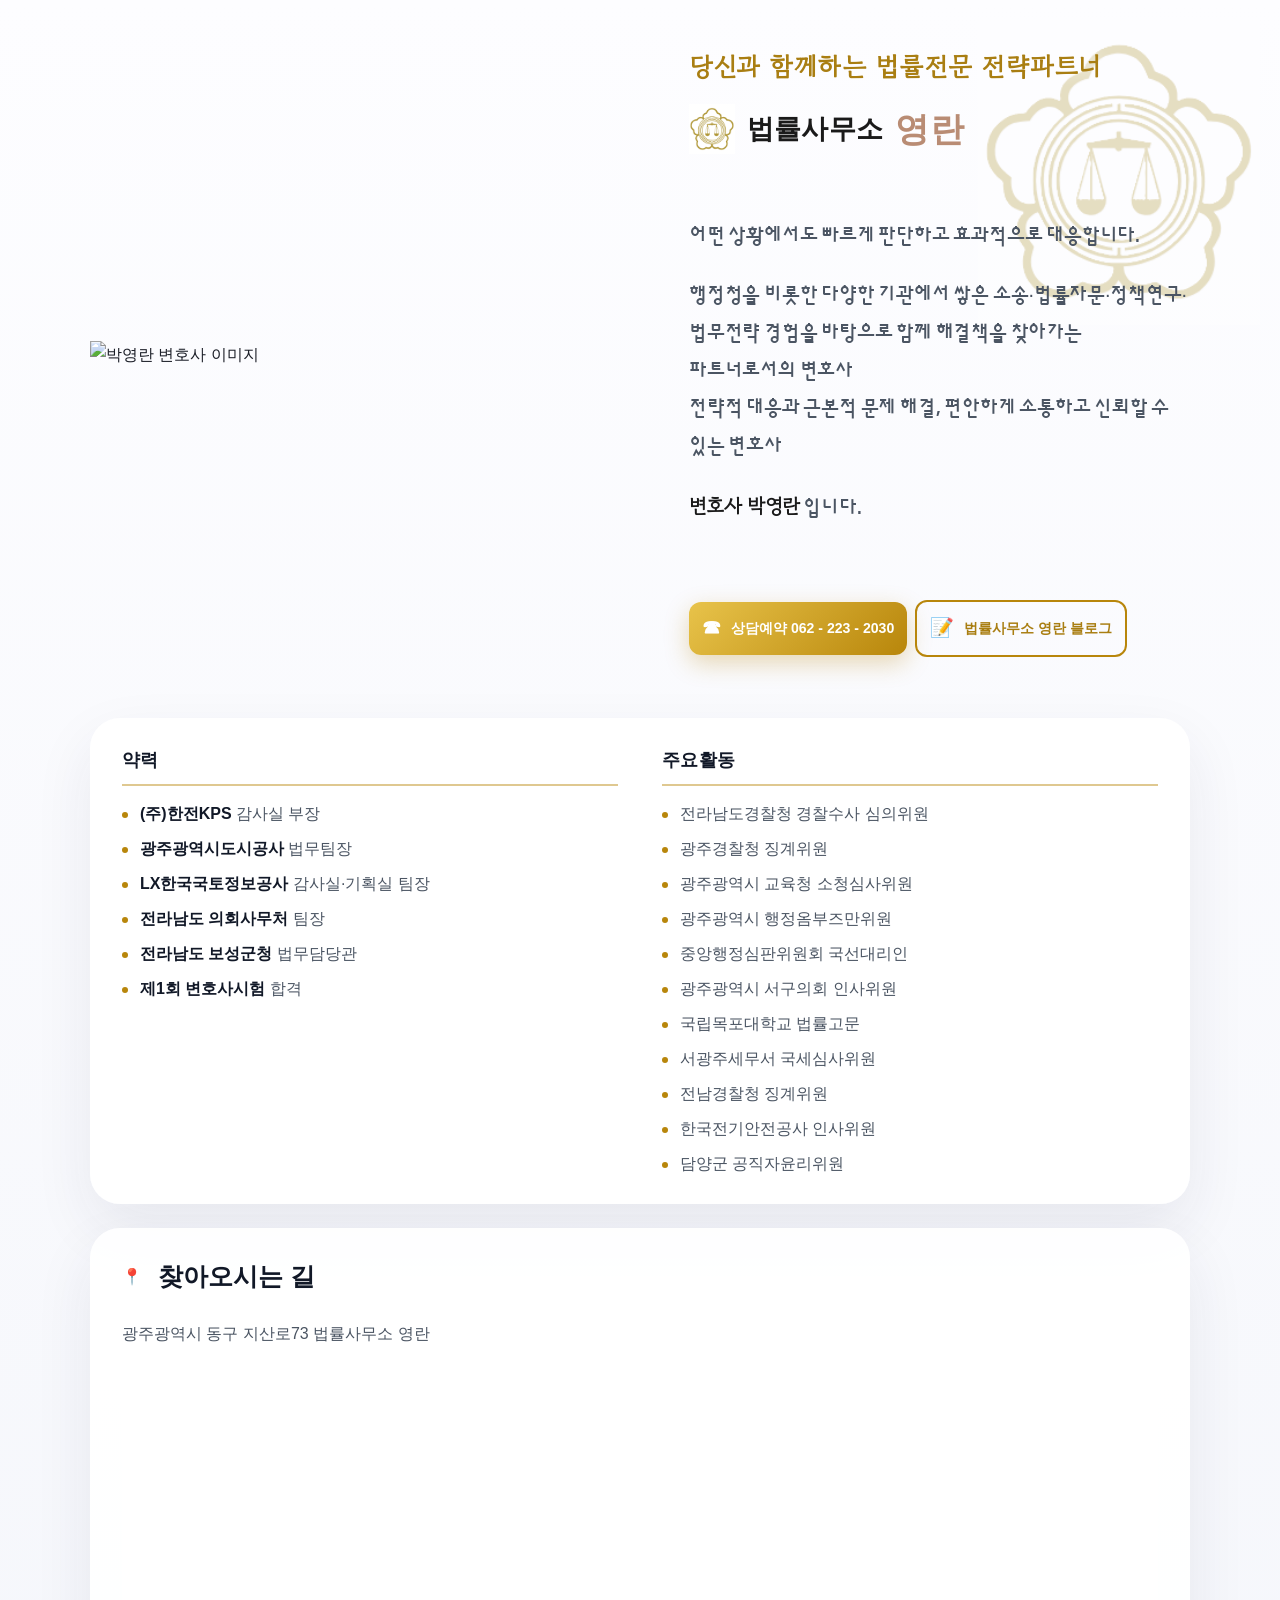
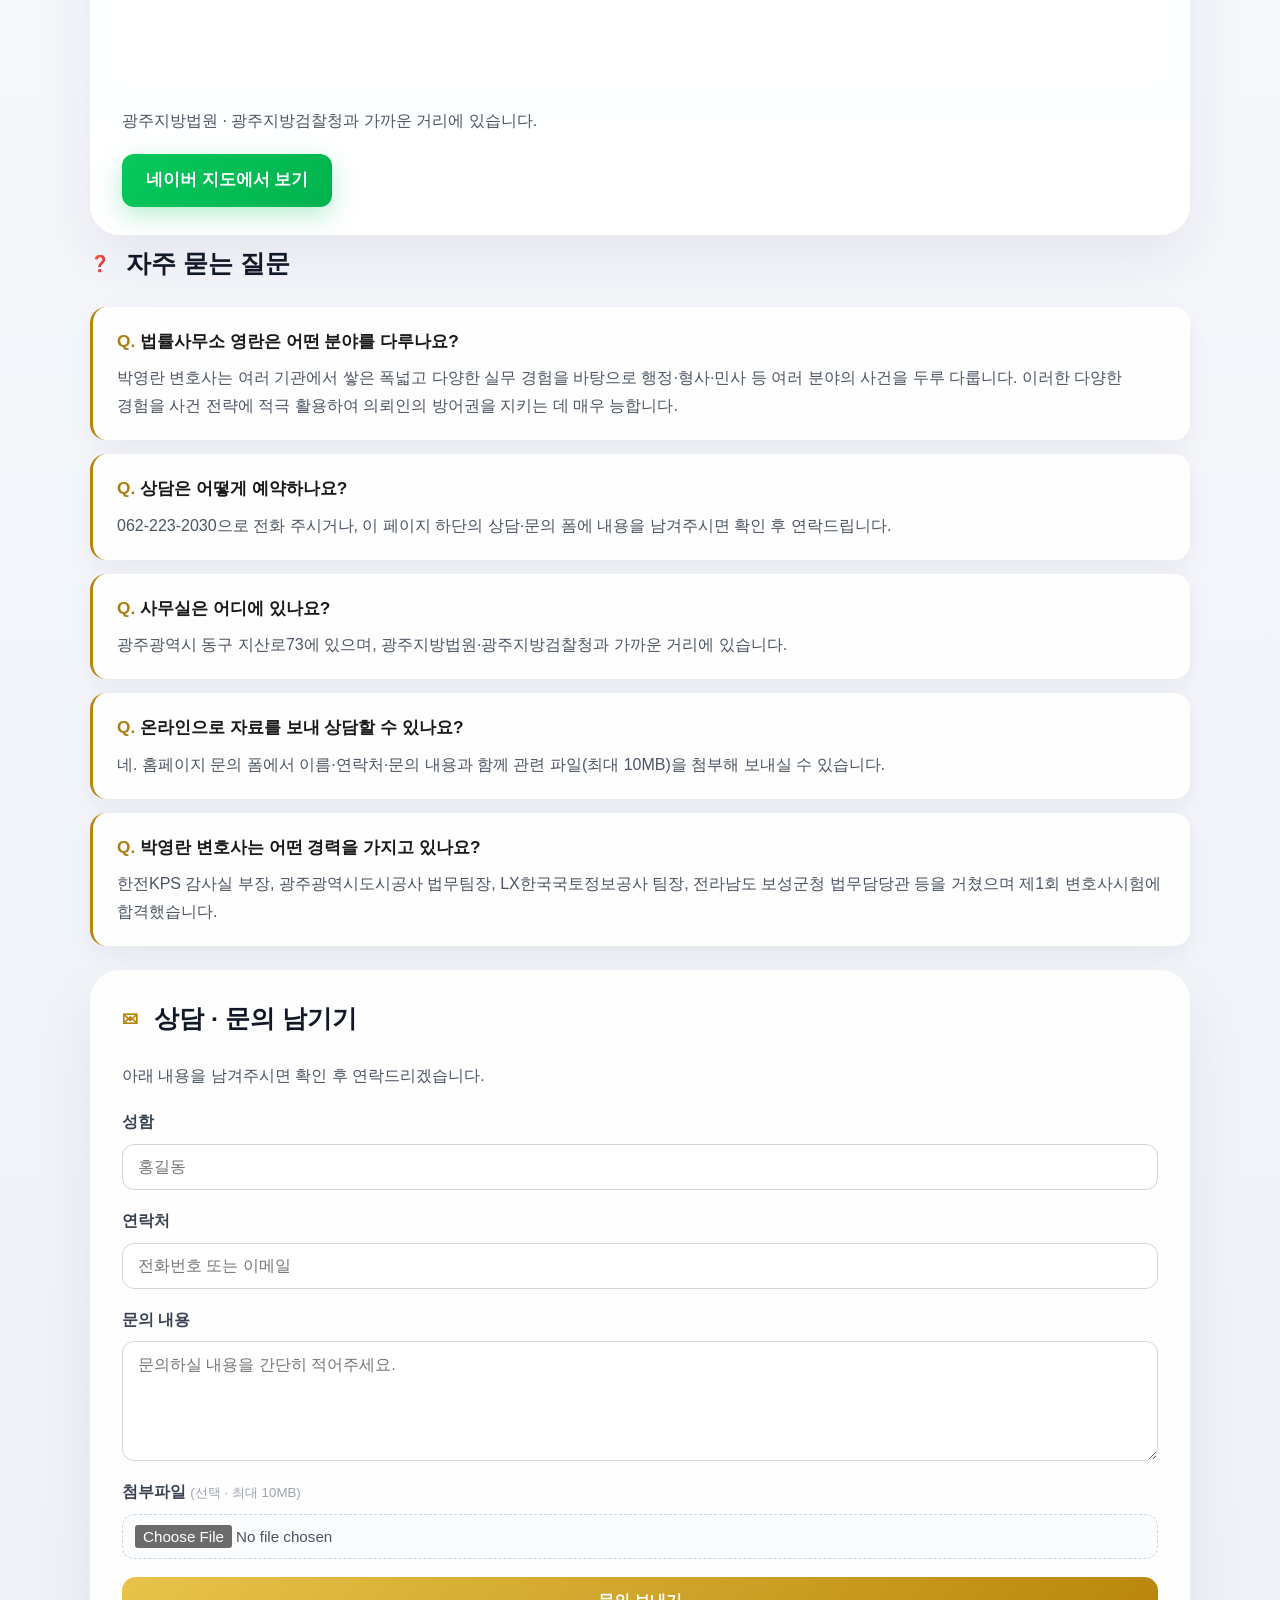
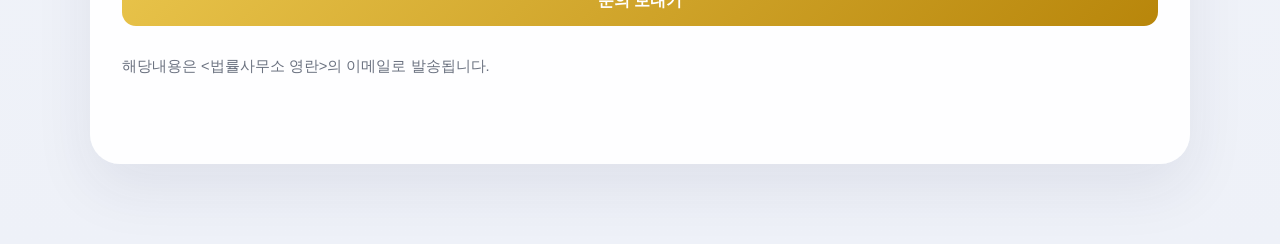
==== index.html @ b91b47bb "FAQ·llms.txt: 전문분야를 행정·형사·민사로 정정, 다양한 실무 경험 강조 - 첫 FAQ 답변을 '다양한 경험을 바탕으로'를 앞세워 재작성 (화면+FAQPage 스키마) " ====
<!DOCTYPE html>
<html lang="ko">
<head>
  <meta charset="UTF-8" />
  <meta name="viewport" content="width=device-width, initial-scale=1.0" />

  <!-- 기본 SEO -->
  <title>박영란 변호사 | 법률사무소 영란 · 광주 변호사</title>
  <meta
    name="description"
    content="광주 법률사무소 영란 대표변호사 박영란입니다. 변호사 박영란이 행정청·공공기관에서 쌓은 소송·법률자문·정책연구·법무전략 경험으로 전략적 대응과 근본적 문제 해결을 돕습니다. 광주지방법원·광주지방검찰청 인근, 상담 062-223-2030."
  />
  <meta
    name="keywords"
    content="박영란, 박영란 변호사, 변호사 박영란, 법률사무소 영란, 광주 변호사, 광주 동구 변호사, 광주 법률상담, 행정소송, 행정심판, 법률자문"
  />
  <meta name="author" content="법률사무소 영란" />
  <meta name="robots" content="index, follow" />
  <link rel="canonical" href="https://lawyeryoungran.com/" />

  <!-- Open Graph (카카오톡·페이스북 등 공유 미리보기) -->
  <meta property="og:type" content="website" />
  <meta property="og:site_name" content="법률사무소 영란" />
  <meta property="og:title" content="박영란 변호사 | 법률사무소 영란 (광주)" />
  <meta
    property="og:description"
    content="전략적 대응과 근본적 문제 해결. 광주 법률사무소 영란 · 대표변호사 박영란. 상담 062-223-2030"
  />
  <meta property="og:url" content="https://lawyeryoungran.com/" />
  <meta property="og:image" content="https://lawyeryoungran.com/%EB%B3%80%ED%98%B8%EC%82%AC%EB%B1%83%EC%A7%80.png" />
  <meta property="og:locale" content="ko_KR" />
  <meta name="twitter:card" content="summary" />
  <meta name="twitter:title" content="박영란 변호사 | 법률사무소 영란 (광주)" />
  <meta name="twitter:description" content="전략적 대응과 근본적 문제 해결. 광주 법률사무소 영란 · 대표변호사 박영란. 상담 062-223-2030" />
  <meta name="twitter:image" content="https://lawyeryoungran.com/%EB%B3%80%ED%98%B8%EC%82%AC%EB%B1%83%EC%A7%80.png" />

  <!-- 검색엔진 소유확인 메타 (구글/네이버 등록 시 발급받은 코드로 교체) -->
  <!-- 구글 소유확인: HTML 파일 방식 사용(/googlee32e45a73da55b66.html) -->
  <meta name="naver-site-verification" content="97f2caba828c5646779b578aae9a85c3dab460c5" />

  <link rel="preconnect" href="https://fonts.googleapis.com" />
  <link rel="preconnect" href="https://fonts.gstatic.com" crossorigin />
  <link href="https://fonts.googleapis.com/css2?family=Gowun+Dodum&family=Sunflower:wght@300;500;700&display=swap" rel="stylesheet" />
  <link href="https://cdn.jsdelivr.net/gh/fonts-archive/NanumSquareRound/NanumSquareRound.css" rel="stylesheet" />
  <link rel="stylesheet" href="styles.css" />

  <!-- 구조화 데이터 (검색결과 리치 정보) -->
  <script type="application/ld+json">
  {
    "@context": "https://schema.org",
    "@type": ["LegalService", "Attorney"],
    "name": "법률사무소 영란",
    "url": "https://lawyeryoungran.com/",
    "image": "https://lawyeryoungran.com/%EB%B3%80%ED%98%B8%EC%82%AC%EB%B1%83%EC%A7%80.png",
    "description": "광주 법률사무소 영란 · 대표변호사 박영란. 행정·소송·법률자문·정책연구·법무전략.",
    "telephone": "+82-62-223-2030",
    "founder": {
      "@type": "Person",
      "name": "박영란",
      "alternateName": ["박영란 변호사", "변호사 박영란"],
      "jobTitle": "변호사",
      "worksFor": {
        "@type": "LegalService",
        "name": "법률사무소 영란",
        "url": "https://lawyeryoungran.com/"
      },
      "url": "https://lawyeryoungran.com/",
      "sameAs": ["https://blog.naver.com/jowangee"]
    },
    "employee": {
      "@type": "Person",
      "name": "박영란",
      "alternateName": ["박영란 변호사", "변호사 박영란"],
      "jobTitle": "대표변호사"
    },
    "address": {
      "@type": "PostalAddress",
      "streetAddress": "지산로73",
      "addressLocality": "동구",
      "addressRegion": "광주광역시",
      "addressCountry": "KR"
    },
    "areaServed": "광주광역시",
    "sameAs": [
      "https://blog.naver.com/jowangee"
    ]
  }
  </script>

  <!-- FAQ 구조화 데이터 (검색·AI 인용용) -->
  <script type="application/ld+json">
  {
    "@context": "https://schema.org",
    "@type": "FAQPage",
    "mainEntity": [
      {
        "@type": "Question",
        "name": "법률사무소 영란은 어떤 분야를 다루나요?",
        "acceptedAnswer": {
          "@type": "Answer",
          "text": "박영란 변호사는 여러 기관에서 쌓은 폭넓고 다양한 실무 경험을 바탕으로 행정·형사·민사 등 여러 분야의 사건을 두루 다룹니다. 이러한 다양한 경험을 사건 전략에 적극 활용하여 의뢰인의 방어권을 지키는 데 매우 능합니다."
        }
      },
      {
        "@type": "Question",
        "name": "상담은 어떻게 예약하나요?",
        "acceptedAnswer": {
          "@type": "Answer",
          "text": "062-223-2030으로 전화 주시거나, 홈페이지 하단의 상담·문의 폼에 내용을 남겨주시면 확인 후 연락드립니다."
        }
      },
      {
        "@type": "Question",
        "name": "사무실은 어디에 있나요?",
        "acceptedAnswer": {
          "@type": "Answer",
          "text": "광주광역시 동구 지산로73에 있으며, 광주지방법원·광주지방검찰청과 가까운 거리에 있습니다."
        }
      },
      {
        "@type": "Question",
        "name": "온라인으로 자료를 보내 상담할 수 있나요?",
        "acceptedAnswer": {
          "@type": "Answer",
          "text": "네. 홈페이지 문의 폼에서 이름·연락처·문의 내용과 함께 관련 파일(최대 10MB)을 첨부해 보내실 수 있습니다."
        }
      },
      {
        "@type": "Question",
        "name": "박영란 변호사는 어떤 경력을 가지고 있나요?",
        "acceptedAnswer": {
          "@type": "Answer",
          "text": "한전KPS 감사실 부장, 광주광역시도시공사 법무팀장, LX한국국토정보공사 팀장, 전라남도 보성군청 법무담당관 등을 거쳤으며 제1회 변호사시험에 합격했습니다."
        }
      }
    ]
  }
  </script>
</head>
<body>
  <div class="badge-image">
    <img src="변호사뱃지.png" alt="법률사무소 영란 엠블럼" />
  </div>
  <main class="page-layout">
    <section class="hero-section">
      <div class="hero-image">
        <img src="의자(배경제거).png" alt="박영란 변호사 이미지" />
      </div>
      <div class="hero-copy">
        <p class="hero-tagline">당신과 함께하는 <br class="tagline-break" />법률전문 전략파트너</p>
        <div class="hero-title">
          <img class="hero-emblem" src="변호사뱃지.png" alt="법률사무소 영란 로고" />
          <span class="hero-title-text">
            <span class="hero-role">법률사무소</span>
            <span class="hero-name">영란</span>
          </span>
        </div>
        <div class="hero-text">
          <p>어떤 상황에서도 빠르게 판단하고 효과적으로 대응합니다.</p>
          <p>
            행정청을 비롯한 다양한 기관에서 쌓은 소송·법률자문·정책연구·법무전략 경험을 바탕으로 함께 해결책을 찾아가는 파트너로서의 변호사<br />
            전략적 대응과 근본적 문제 해결, 편안하게 소통하고 신뢰할 수 있는 변호사
          </p>
          <p><span class="sign-name">변호사 박영란</span> 입니다.</p>
        </div>
        <div class="hero-actions">
          <a href="tel:062-223-2030" class="consultation-btn">
            <span class="phone-icon">&#9742;</span>
            상담예약 062 - 223 - 2030
          </a>
          <a
            href="https://blog.naver.com/jowangee"
            target="_blank"
            rel="noopener"
            class="consultation-btn blog-btn"
          >
            <span class="phone-icon">&#128221;</span>
            법률사무소 영란 블로그
          </a>
        </div>
      </div>
    </section>

    <section class="profile-section">
      <div class="profile-grid">
        <div class="profile-block">
          <h3 class="profile-subtitle">약력</h3>
          <ul class="profile-list">
            <li><span class="org">(주)한전KPS</span> 감사실 부장</li>
            <li><span class="org">광주광역시도시공사</span> 법무팀장</li>
            <li><span class="org">LX한국국토정보공사</span> 감사실·기획실 팀장</li>
            <li><span class="org">전라남도 의회사무처</span> 팀장</li>
            <li><span class="org">전라남도 보성군청</span> 법무담당관</li>
            <li><span class="org">제1회 변호사시험</span> 합격</li>
          </ul>
        </div>
        <div class="profile-block">
          <h3 class="profile-subtitle">주요활동</h3>
          <ul class="profile-list">
            <li>전라남도경찰청 경찰수사 심의위원</li>
            <li>광주경찰청 징계위원</li>
            <li>광주광역시 교육청 소청심사위원</li>
            <li>광주광역시 행정옴부즈만위원</li>
            <li>중앙행정심판위원회 국선대리인</li>
            <li>광주광역시 서구의회 인사위원</li>
            <li>국립목포대학교 법률고문</li>
            <li>서광주세무서 국세심사위원</li>
            <li>전남경찰청 징계위원</li>
            <li>한국전기안전공사 인사위원</li>
            <li>담양군 공직자윤리위원</li>
          </ul>
        </div>
      </div>
    </section>

    <section class="directions-section">
      <div class="section-header">
        <span>&#128205;</span>
        <h2>찾아오시는 길</h2>
      </div>
      <p>광주광역시 동구 지산로73 법률사무소 영란</p>
      <div class="map-embed">
        <iframe
          src="https://maps.google.com/maps?q=%EA%B4%91%EC%A3%BC%EA%B4%91%EC%97%AD%EC%8B%9C%20%EB%8F%99%EA%B5%AC%20%EC%A7%80%EC%82%B0%EB%A1%9C73&z=17&output=embed"
          width="100%"
          height="320"
          style="border:0"
          allowfullscreen
          loading="lazy"
          referrerpolicy="no-referrer-when-downgrade"
        ></iframe>
      </div>
      <p class="map-hint">광주지방법원 · 광주지방검찰청과 가까운 거리에 있습니다.</p>
      <div class="direction-links">
        <a
          href="https://map.naver.com/p/search/법률사무소%20영란"
          target="_blank"
          rel="noopener"
          class="consultation-btn naver-btn"
        >
          네이버 지도에서 보기
        </a>
      </div>
    </section>

    <section class="faq-section">
      <div class="section-header">
        <span>&#10067;</span>
        <h2>자주 묻는 질문</h2>
      </div>
      <div class="faq-list">
        <div class="faq-item">
          <h3 class="faq-q">법률사무소 영란은 어떤 분야를 다루나요?</h3>
          <p class="faq-a">박영란 변호사는 여러 기관에서 쌓은 폭넓고 다양한 실무 경험을 바탕으로 행정·형사·민사 등 여러 분야의 사건을 두루 다룹니다. 이러한 다양한 경험을 사건 전략에 적극 활용하여 의뢰인의 방어권을 지키는 데 매우 능합니다.</p>
        </div>
        <div class="faq-item">
          <h3 class="faq-q">상담은 어떻게 예약하나요?</h3>
          <p class="faq-a">062-223-2030으로 전화 주시거나, 이 페이지 하단의 상담·문의 폼에 내용을 남겨주시면 확인 후 연락드립니다.</p>
        </div>
        <div class="faq-item">
          <h3 class="faq-q">사무실은 어디에 있나요?</h3>
          <p class="faq-a">광주광역시 동구 지산로73에 있으며, 광주지방법원·광주지방검찰청과 가까운 거리에 있습니다.</p>
        </div>
        <div class="faq-item">
          <h3 class="faq-q">온라인으로 자료를 보내 상담할 수 있나요?</h3>
          <p class="faq-a">네. 홈페이지 문의 폼에서 이름·연락처·문의 내용과 함께 관련 파일(최대 10MB)을 첨부해 보내실 수 있습니다.</p>
        </div>
        <div class="faq-item">
          <h3 class="faq-q">박영란 변호사는 어떤 경력을 가지고 있나요?</h3>
          <p class="faq-a">한전KPS 감사실 부장, 광주광역시도시공사 법무팀장, LX한국국토정보공사 팀장, 전라남도 보성군청 법무담당관 등을 거쳤으며 제1회 변호사시험에 합격했습니다.</p>
        </div>
      </div>
    </section>

    <section class="contact-form-section">
      <div class="section-header">
        <span>&#9993;</span>
        <h2>상담 · 문의 남기기</h2>
      </div>
      <p>아래 내용을 남겨주시면 확인 후 연락드리겠습니다.</p>
      <form id="inquiryForm" class="inquiry-form">
        <input type="hidden" name="access_key" value="4e172eb1-261e-47ac-9033-23fed2dc16f1" />
        <input type="hidden" name="subject" value="[홈페이지 문의] 새 상담 문의가 접수되었습니다" />
        <input type="hidden" name="from_name" value="박영란 변호사 홈페이지" />
        <input
          type="checkbox"
          name="botcheck"
          style="display: none"
          tabindex="-1"
          autocomplete="off"
        />

        <div class="form-row">
          <label for="name">성함</label>
          <input type="text" id="name" name="성함" required placeholder="홍길동" />
        </div>
        <div class="form-row">
          <label for="contact">연락처</label>
          <input
            type="text"
            id="contact"
            name="연락처"
            required
            placeholder="전화번호 또는 이메일"
          />
        </div>
        <div class="form-row">
          <label for="message">문의 내용</label>
          <textarea
            id="message"
            name="문의내용"
            rows="5"
            required
            placeholder="문의하실 내용을 간단히 적어주세요."
          ></textarea>
        </div>
        <div class="form-row">
          <label for="attachment">첨부파일 <span class="optional">(선택 · 최대 10MB)</span></label>
          <input type="file" id="attachment" name="attachment" />
        </div>
        <button type="submit" id="submitBtn">문의 보내기</button>
        <p class="form-note">해당내용은 &lt;법률사무소 영란&gt;의 이메일로 발송됩니다.</p>
        <p class="form-status" id="formStatus" role="status" aria-live="polite"></p>
      </form>
    </section>
  </main>

  <script src="script.js"></script>
  <!-- Vercel Web Analytics -->
  <script defer src="/_vercel/insights/script.js"></script>
</body>
</html>
---- styles.css ----
:root {
  color-scheme: dark;
  color: #1c1f28;
  background: #f7f8fb;
  font-family: 'Apple SD Gothic Neo', Pretendard, 'Malgun Gothic', sans-serif;

  /* 리치 골드 (상담예약·문의·봉투·강조) */
  --gold-light: #e8c34a;
  --gold-dark: #b8860b;
  --gold-text: #a97e12;
  --gold-shadow: rgba(184, 134, 11, 0.3);
}

* {
  box-sizing: border-box;
}

body {
  margin: 0;
  min-height: 100vh;
  line-height: 1.7;
  background: linear-gradient(180deg, #fdfdff 0%, #eef1f8 100%);
}

img {
  max-width: 100%;
  display: block;
}

.page-layout {
  width: min(1100px, calc(100% - 32px));
  margin: 0 auto;
  padding: 40px 0 80px;
  position: relative;
}

.badge-image {
  position: fixed;
  top: 20px;
  right: 20px;
  width: clamp(180px, 22vw, 300px);
  opacity: 0.3;
  pointer-events: none;
  z-index: 1;
}

.badge-image img {
  width: 100%;
  height: auto;
  display: block;
}


.page-layout::before {
  content: '';
  position: fixed;
  top: 0;
  right: 0;
  width: clamp(200px, 30vw, 400px);
  height: auto;
  background-image: url('data:image/svg+xml;utf8,<svg xmlns="http://www.w3.org/2000/svg" viewBox="0 0 1 1"><rect fill="%23ffffff" width="1" height="1" opacity="0.05"/></svg>');
  background-size: contain;
  background-repeat: no-repeat;
  background-position: right top;
  pointer-events: none;
  z-index: 1;
}

.hero-section {
  display: grid;
  grid-template-columns: 1fr 1.1fr;
  gap: 36px;
  align-items: center;
  margin-bottom: 48px;
}

.hero-copy {
  padding: 28px 32px;
  border-radius: 30px;
  background: rgba(255, 255, 255, 0.95);
  box-shadow: 0 24px 60px rgba(32, 42, 71, 0.08);
}

.eyebrow {
  margin: 0 0 16px;
  color: #6b7280;
  font-size: 0.95rem;
  font-weight: 500;
}

.hero-copy h1 {
  margin: 0;
  font-size: clamp(2.5rem, 4vw, 4rem);
  line-height: 1.05;
  letter-spacing: -0.04em;
  color: #111827;
}

.hero-text {
  margin: 24px 0 0;
  color: #4b5563;
  font-size: 1.05rem;
}

.hero-section {
  display: grid;
  grid-template-columns: 1.1fr 1fr;
  gap: 48px;
  align-items: center;
  margin-bottom: 48px;
  min-height: 70vh;
  align-content: center;
}

.hero-image {
  width: 100%;
  min-height: 500px;
  overflow: hidden;
  display: flex;
  align-items: center;
  justify-content: flex-start;
  background: transparent;
}

.hero-image img {
  width: 100%;
  height: auto;
  object-fit: contain;
}

.hero-copy {
  padding: 0;
  background: transparent;
  box-shadow: none;
  position: relative;
  z-index: 2;
}

.hero-tagline {
  margin: 0 0 24px;
  color: var(--gold-text);
  font-family: 'Gowun Dodum', 'Apple SD Gothic Neo', 'Malgun Gothic', 'Noto Sans KR', sans-serif;
  font-size: clamp(1.5rem, 2vw, 2.05rem);
  font-weight: 700;
  line-height: 1.05;
  letter-spacing: 0.02em;
  white-space: nowrap;
  /* 줄바꿈 시 어절(단어) 단위로만 끊기도록 (한글) */
  word-break: keep-all;
  text-shadow: 0 0 12px rgba(255, 255, 255, 0.6), 0 0 20px rgba(255, 255, 255, 0.4);
  position: relative;
  z-index: 5;
}

/* 상단 문구 강제 줄바꿈: 기본은 숨김(데스크톱 한 줄), 모바일에서만 표시 */
.tagline-break {
  display: none;
}

.hero-title {
  display: flex;
  align-items: center;
  gap: 12px;
  margin: 22px 0 0;
}

/* 법률사무소 + 영란: 두 글자 모두 세로 중앙을 엠블럼 중앙선에 맞춤 */
.hero-title-text {
  display: flex;
  align-items: center;
  gap: 12px;
}

.hero-emblem {
  height: clamp(2.4rem, 4vw, 3.1rem);
  width: auto;
  flex: none;
}

/* 명함 스타일: 법률사무소(검정·작게) + 영란(로즈골드·크게) */
.hero-role {
  font-size: clamp(1.35rem, 2.2vw, 1.7rem);
  color: #1a1a1a;
  font-weight: 800;
  letter-spacing: 0.01em;
  line-height: 1;
  font-family: Pretendard, 'Apple SD Gothic Neo', 'Malgun Gothic', 'Noto Sans KR', sans-serif;
}

.hero-name {
  font-size: clamp(1.75rem, 2.7vw, 2.15rem);
  color: #b98c74;
  font-weight: 800;
  letter-spacing: 0.01em;
  line-height: 1;
  font-family: 'Nanum Square Round', 'Apple SD Gothic Neo', 'Malgun Gothic', 'Noto Sans KR', sans-serif;
}

.hero-text {
  margin: 64px 0 0;
  display: flex;
  flex-direction: column;
  gap: 1.1em; /* 소개글 안 문단 사이 간격(기존 빈 줄보다 축소) */
  color: #4b5563;
  font-size: 1.24rem;
  font-weight: 500;
  line-height: 1.9;
  font-family: 'Sunflower', 'Apple SD Gothic Neo', 'Malgun Gothic', sans-serif;
  letter-spacing: -0.01em;
  word-break: keep-all;
  overflow-wrap: break-word;
}

.hero-text p {
  margin: 0;
}

.hero-text .sign-name {
  font-family: 'Gowun Dodum', 'Apple SD Gothic Neo', 'Malgun Gothic', sans-serif;
  font-weight: 700;
  color: #1a1a1a;
}


@media (max-width: 840px) {
  .hero-section {
    grid-template-columns: 1fr;
  }

  .hero-image {
    min-height: 320px;
  }
}

@media (max-width: 560px) {
  .hero-copy h1 {
    font-size: 2.4rem;
  }
}
.card {
  padding: 0;
  border-radius: 0;
  background: transparent;
  box-shadow: none;
  margin-bottom: 28px;
}

.about-section,
.contact-section {
  background: transparent;
  padding: 0;
}

.section-header {
  display: flex;
  align-items: center;
  gap: 16px;
  margin-bottom: 22px;
}

.section-header span {
  color: #4f46e5;
  font-weight: 700;
  font-size: 1rem;
}

.section-header h2 {
  margin: 0;
  font-size: 1.55rem;
  color: #111827;
}

.about-section p,
.contact-section p {
  margin: 0 0 18px;
  color: #4b5563;
  font-size: 1rem;
}

.contact-grid {
  display: grid;
  grid-template-columns: repeat(2, minmax(0, 1fr));
  gap: 20px;
  margin-bottom: 22px;
}

.label {
  margin: 0 0 6px;
  color: #6b7280;
  font-size: 0.95rem;
}

.value {
  margin: 0;
  font-weight: 600;
  color: #111827;
  font-size: 1.05rem;
}

button {
  display: inline-flex;
  align-items: center;
  justify-content: center;
  gap: 10px;
  padding: 14px 22px;
  border: none;
  border-radius: 14px;
  background: #4f46e5;
  color: white;
  font-size: 1rem;
  font-weight: 600;
  cursor: pointer;
  transition: transform 0.2s ease, box-shadow 0.2s ease, background 0.2s ease;
}

button:hover {
  transform: translateY(-1px);
  box-shadow: 0 16px 32px rgba(79, 70, 229, 0.18);
}

.hint {
  margin-top: 12px;
  color: #6b7280;
  font-size: 0.95rem;
}

.consultation-btn {
  display: inline-flex;
  align-items: center;
  gap: 10px;
  margin-top: 72px;
  padding: 12px 24px;
  background: linear-gradient(135deg, var(--gold-light) 0%, var(--gold-dark) 100%);
  color: #ffffff;
  font-size: 1.05rem;
  font-weight: 700;
  text-decoration: none;
  border-radius: 12px;
  box-shadow: 0 8px 24px var(--gold-shadow);
  transition: all 0.3s ease;
}

.consultation-btn:hover {
  transform: translateY(-2px);
  box-shadow: 0 12px 32px var(--gold-shadow);
}

/* 히어로 버튼 묶음 (상담예약 + 블로그) */
.hero-actions {
  margin-top: 72px;
  display: flex;
  flex-wrap: nowrap;
  align-items: center;
  gap: 8px;
}

.hero-actions .consultation-btn {
  margin-top: 0;
  font-size: 0.88rem;
  padding: 10px 13px;
  white-space: nowrap;
}

/* 블로그: 골드 아웃라인 보조 버튼 */
.blog-btn {
  padding: 10px 22px;
  background: transparent;
  color: var(--gold-text);
  border: 2px solid var(--gold-dark);
  box-shadow: none;
}

.blog-btn:hover {
  background: rgba(184, 134, 11, 0.08);
  box-shadow: none;
}

.phone-icon {
  font-size: 1.2rem;
}

.contact-section {
  display: none;
}

.badge-wrap {
  display: none;
}

.directions-section {
  margin-top: 8px;
  padding: 28px 32px;
  border-radius: 30px;
  background: rgba(255, 255, 255, 0.95);
  box-shadow: 0 24px 60px rgba(32, 42, 71, 0.08);
}

.directions-section p {
  margin: 0 0 20px;
  color: #4b5563;
  font-size: 1rem;
}

.map-embed {
  overflow: hidden;
  border-radius: 20px;
  margin-bottom: 20px;
}

.map-embed iframe {
  display: block;
  width: 100%;
  height: 320px;
}

.map-hint {
  margin: 0 0 20px;
  color: #6b7280;
  font-size: 0.9rem;
}

.direction-links {
  display: flex;
  flex-wrap: wrap;
  gap: 12px;
}

.direction-links .consultation-btn {
  margin-top: 0;
}

/* 네이버 지도 버튼 = 네이버 브랜드 그린 */
.direction-links .naver-btn {
  background: linear-gradient(135deg, #06c95c 0%, #02b24d 100%);
  box-shadow: 0 8px 24px rgba(3, 199, 90, 0.28);
}

.direction-links .naver-btn:hover {
  box-shadow: 0 12px 32px rgba(3, 199, 90, 0.4);
}

.directions-section .consultation-btn {
  margin-top: 0;
}

/* ===== 변호사 소개 (약력 · 주요활동) ===== */
.profile-section {
  margin-top: 8px;
  margin-bottom: 24px;
  padding: 28px 32px;
  border-radius: 30px;
  background: rgba(255, 255, 255, 0.95);
  box-shadow: 0 24px 60px rgba(32, 42, 71, 0.08);
}

.profile-grid {
  display: grid;
  grid-template-columns: 1fr 1fr;
  gap: 20px 44px;
}

.profile-block {
  min-width: 0;
}

.profile-subtitle {
  margin: 0 0 16px;
  padding-bottom: 8px;
  font-size: 1.1rem;
  font-weight: 800;
  color: #111827;
  letter-spacing: 0.02em;
  border-bottom: 2px solid rgba(184, 134, 11, 0.45);
}

.profile-list {
  list-style: none;
  margin: 0;
  padding: 0;
  display: flex;
  flex-direction: column;
  gap: 11px;
}

.profile-list li {
  position: relative;
  padding-left: 18px;
  color: #4b5563;
  font-size: 1rem;
  line-height: 1.5;
}

.profile-list li::before {
  content: '';
  position: absolute;
  left: 0;
  top: 0.62em;
  width: 6px;
  height: 6px;
  border-radius: 50%;
  background: var(--gold-dark);
}

.profile-list .org {
  color: #111827;
  font-weight: 700;
}

@media (max-width: 840px) {
  .profile-grid {
    grid-template-columns: 1fr;
    gap: 26px;
  }
}

@media (max-width: 560px) {
  .profile-section {
    padding: 22px 18px;
  }
}

.contact-form-section {
  margin-top: 24px;
  padding: 28px 32px;
  border-radius: 30px;
  background: rgba(255, 255, 255, 0.95);
  box-shadow: 0 24px 60px rgba(32, 42, 71, 0.08);
}

.contact-form-section p {
  margin: 0 0 20px;
  color: #4b5563;
  font-size: 1rem;
}

.contact-form-section .form-note {
  margin: 10px 0 0;
  font-size: 0.92rem;
  color: #6b7280;
}

.inquiry-form {
  display: flex;
  flex-direction: column;
  gap: 18px;
}

.form-row {
  display: flex;
  flex-direction: column;
  gap: 8px;
}

.form-row label {
  color: #374151;
  font-weight: 600;
  font-size: 0.98rem;
}

.inquiry-form input[type='text'],
.inquiry-form textarea {
  width: 100%;
  padding: 13px 15px;
  border: 1px solid #d1d5db;
  border-radius: 12px;
  font-size: 1rem;
  font-family: inherit;
  color: #111827;
  background: #ffffff;
  transition: border-color 0.2s ease, box-shadow 0.2s ease;
}

.inquiry-form input[type='text']:focus,
.inquiry-form textarea:focus {
  outline: none;
  border-color: #4f46e5;
  box-shadow: 0 0 0 3px rgba(79, 70, 229, 0.15);
}

.inquiry-form textarea {
  resize: vertical;
  min-height: 120px;
}

.inquiry-form button:disabled {
  opacity: 0.6;
  cursor: not-allowed;
  transform: none;
  box-shadow: none;
}

.form-status {
  margin: 4px 0 0;
  font-size: 0.98rem;
  font-weight: 600;
  min-height: 1.2em;
}

.form-status.success {
  color: #047857;
}

.form-status.error {
  color: #b91c1c;
}

/* ===== 문의 섹션: 봉투 아이콘 + 전송 버튼 = 상담예약과 같은 골드 ===== */
.contact-form-section .section-header span {
  color: var(--gold-dark);
}

#submitBtn {
  background: linear-gradient(135deg, var(--gold-light) 0%, var(--gold-dark) 100%);
  color: #ffffff;
}

#submitBtn:hover {
  box-shadow: 0 16px 32px var(--gold-shadow);
}

@media (max-width: 840px) {
  .hero-section {
    grid-template-columns: 1fr;
  }

  .hero-image {
    min-height: 280px;
  }

  .contact-grid {
    grid-template-columns: 1fr;
  }
}

@media (max-width: 560px) {
  .page-layout {
    padding: 24px 0 48px;
  }

  .hero-copy {
    padding: 24px;
  }

  .card {
    padding: 24px;
  }

  .hero-copy h1 {
    font-size: 2.4rem;
  }

  button {
    width: 100%;
  }
}

/* ===== 모바일 반응형 보정 (화면 폭 맞춤) ===== */
html,
body {
  overflow-x: hidden;
  max-width: 100%;
}

@media (max-width: 840px) {
  .hero-section {
    min-height: auto;
  }

  /* 상단 문구가 화면을 넘지 않도록 줄바꿈 허용 (핵심 수정) */
  .hero-tagline {
    white-space: normal;
    font-size: clamp(1.5rem, 6vw, 2.2rem);
  }

  /* 모바일에서 "당신과 함께하는 / 법률전문 전략파트너"로 고정 줄바꿈 */
  .tagline-break {
    display: inline;
  }

  .hero-text {
    margin-top: 24px;
  }

  .consultation-btn {
    margin-top: 28px;
  }

  .hero-actions {
    margin-top: 28px;
    flex-wrap: wrap;
  }

  .hero-actions .consultation-btn {
    font-size: 1rem;
    padding: 14px 22px;
  }
}

@media (max-width: 560px) {
  /* 장식용 뱃지가 본문을 가리지 않게 축소 */
  .badge-image {
    width: 110px;
    top: 12px;
    right: 12px;
  }

  .hero-tagline {
    font-size: clamp(1.4rem, 6.5vw, 1.9rem);
  }

  .hero-name {
    font-size: 1.62rem;
  }

  .hero-role {
    font-size: 1.45rem;
  }

  .hero-emblem {
    height: 2.1rem;
  }

  .hero-text {
    font-size: 1.14rem;
    margin-top: 80px; /* 소개글 상단 간격 확대 */
    gap: 0.9em; /* 모바일 안쪽 문단 간격 살짝 더 축소 */
  }

  /* 소개글 하단(버튼과의) 간격 확대 */
  .hero-actions {
    margin-top: 52px;
  }

  /* 카드 좌우 여백 축소로 내용 폭 확보 */
  .directions-section,
  .contact-form-section {
    padding: 22px 18px;
  }

  .consultation-btn {
    width: 100%;
    justify-content: center;
  }

  .map-embed iframe {
    height: 240px;
  }
}

/* 문의 폼 첨부파일 */
.form-row .optional {
  color: #9ca3af;
  font-size: 0.85em;
  font-weight: 400;
}
.inquiry-form input[type='file'] {
  width: 100%;
  padding: 10px 12px;
  border: 1px dashed #cbd5e1;
  border-radius: 12px;
  background: #fbfcfe;
  font-size: 0.95rem;
  color: #4b5563;
  cursor: pointer;
}
.inquiry-form input[type='file']:hover {
  border-color: var(--gold-dark);
}

/* 자주 묻는 질문 (FAQ) */
.faq-section {
  margin-top: 8px;
}
.faq-list {
  display: flex;
  flex-direction: column;
  gap: 14px;
}
.faq-item {
  padding: 20px 24px;
  border-radius: 16px;
  background: rgba(255, 255, 255, 0.9);
  box-shadow: 0 8px 24px rgba(32, 42, 71, 0.06);
  border-left: 3px solid var(--gold-dark);
}
.faq-q {
  margin: 0 0 8px;
  font-size: 1.08rem;
  font-weight: 700;
  color: #1a1a1a;
}
.faq-q::before {
  content: 'Q. ';
  color: var(--gold-text);
  font-weight: 800;
}
.faq-a {
  margin: 0;
  color: #4b5563;
  font-size: 1rem;
  line-height: 1.75;
  word-break: keep-all;
}
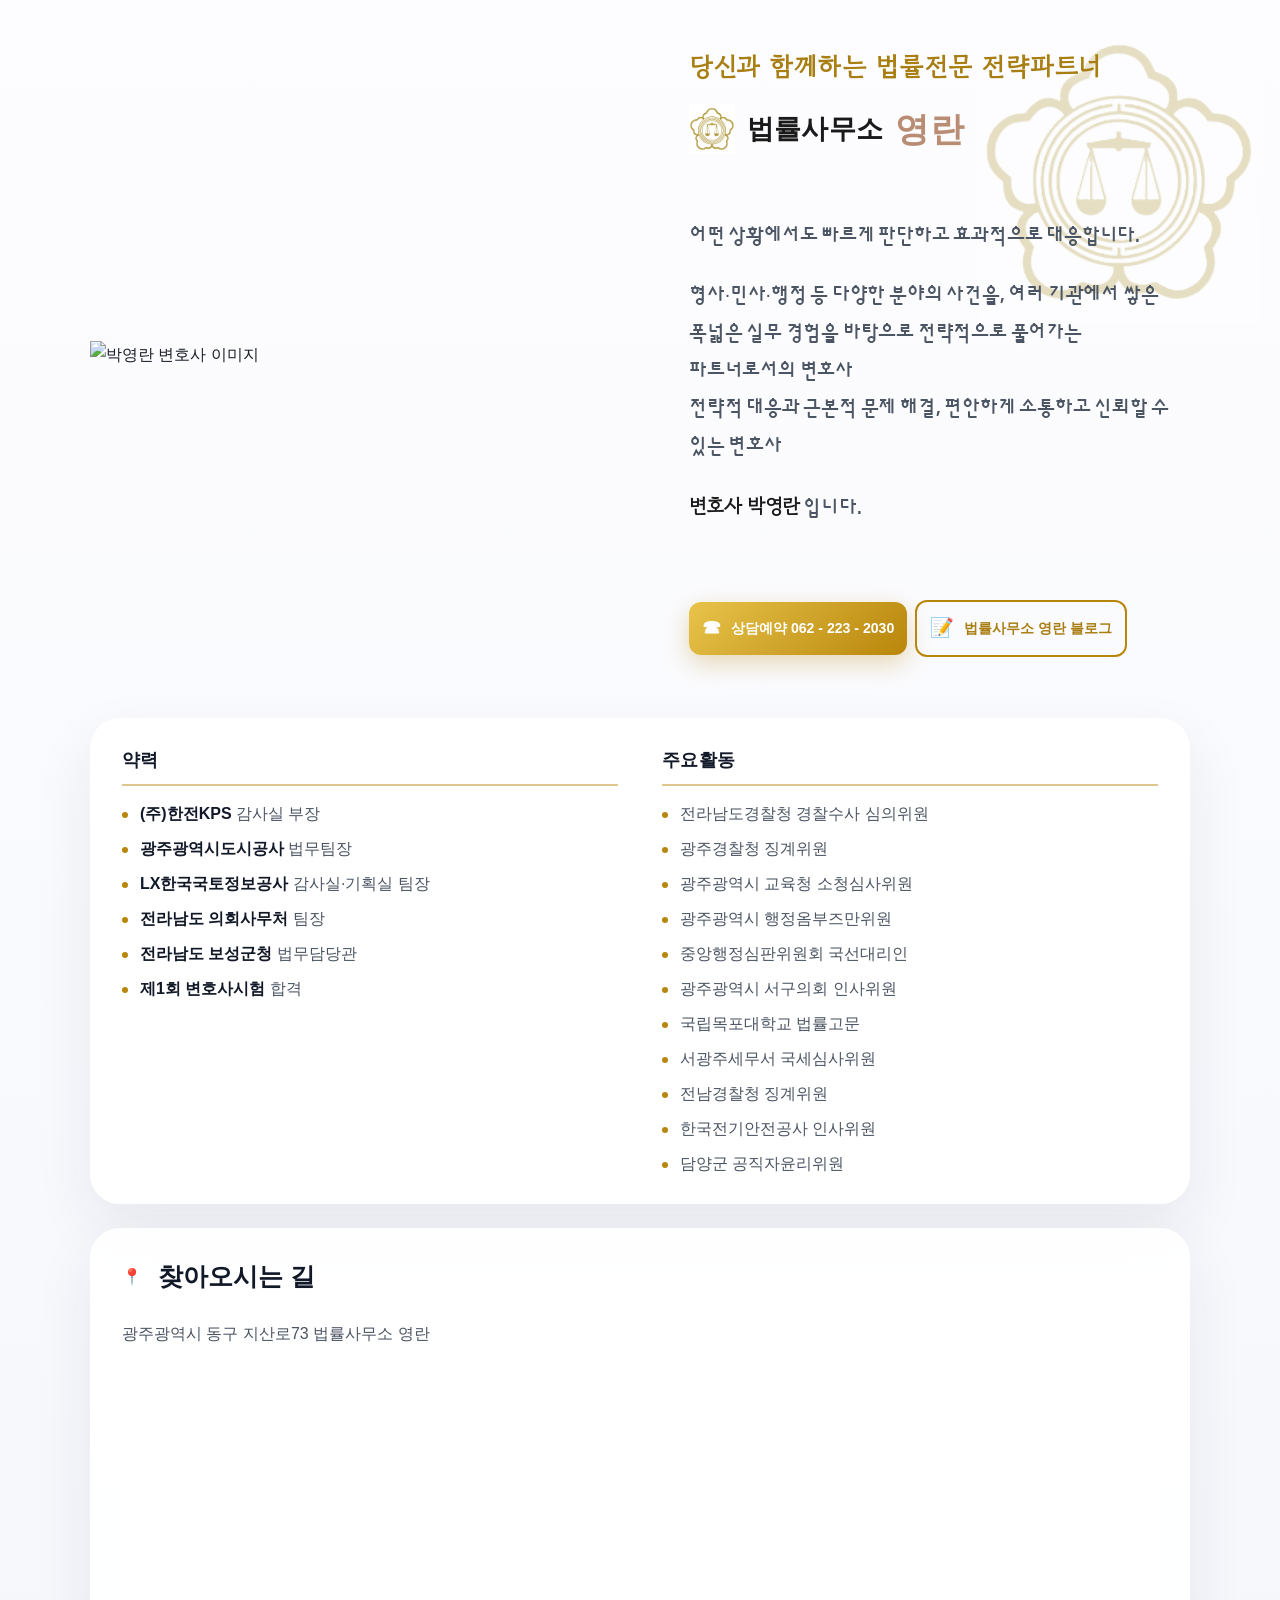
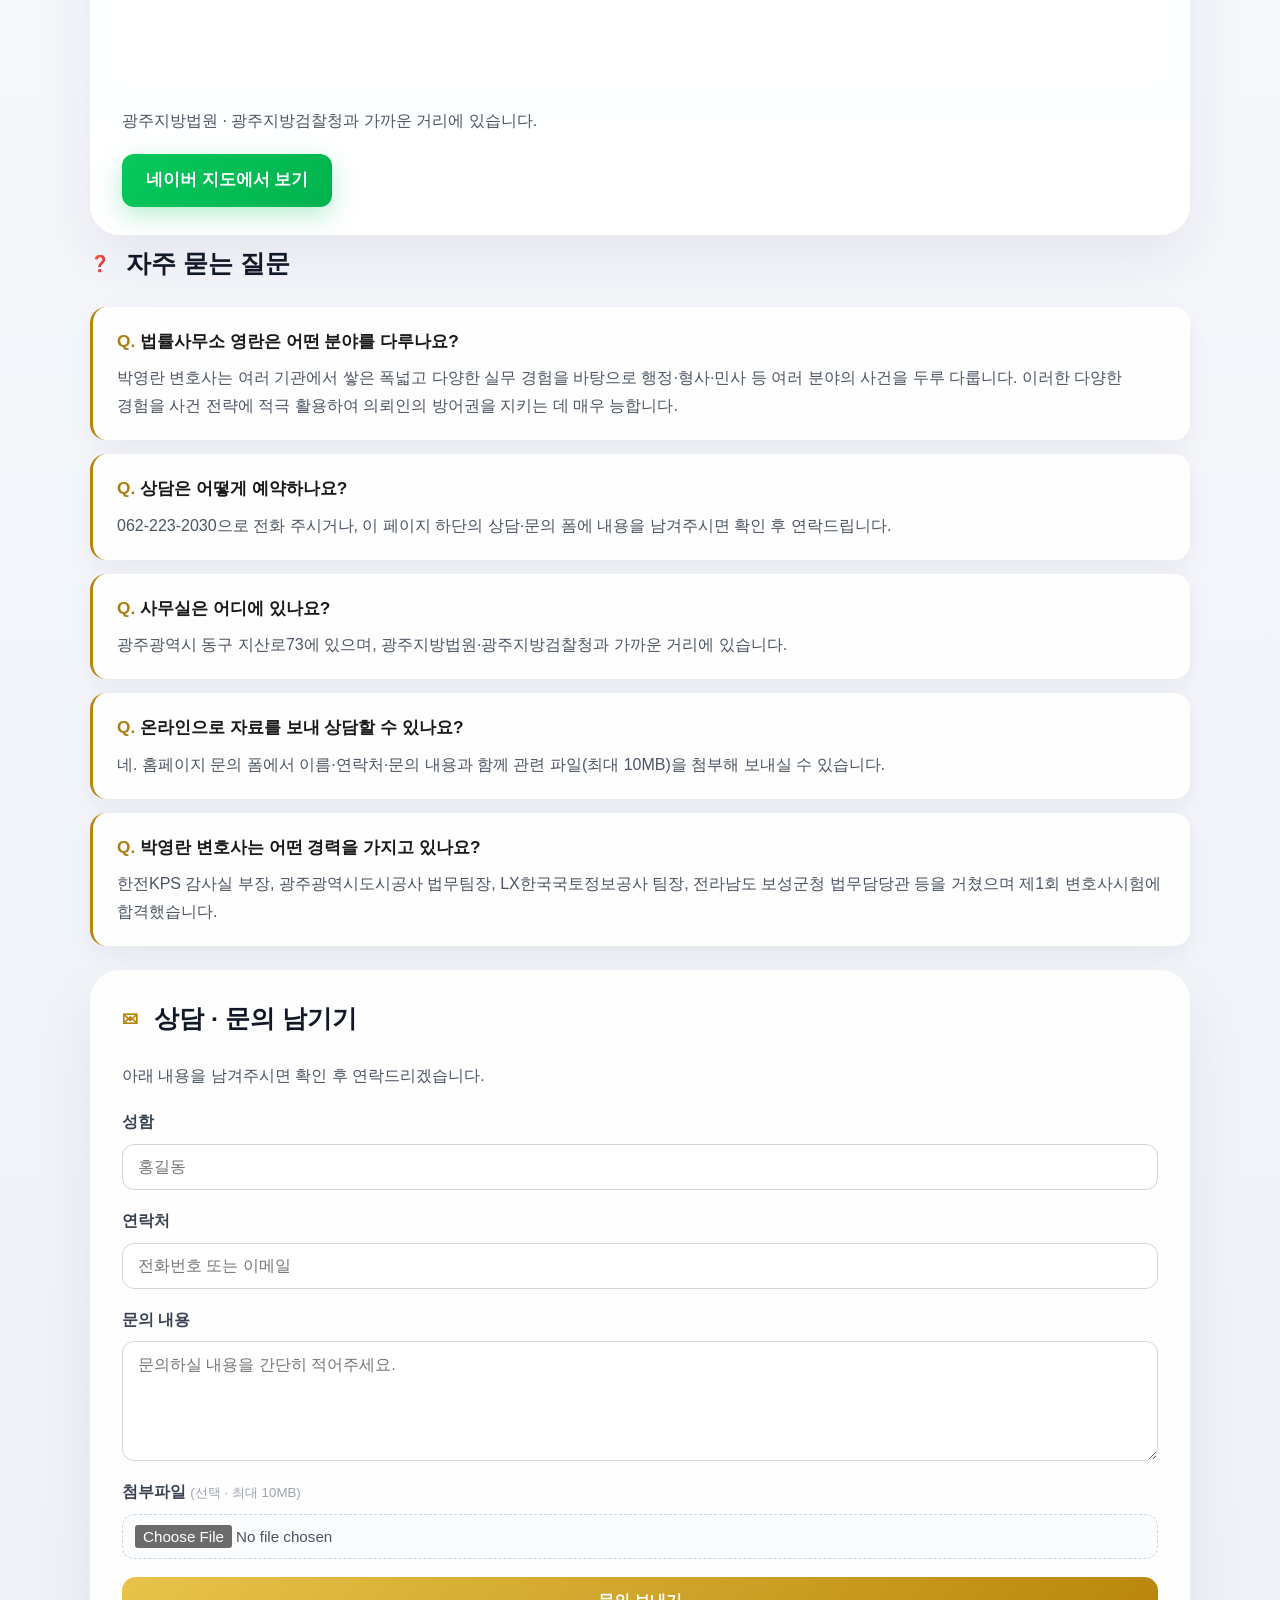
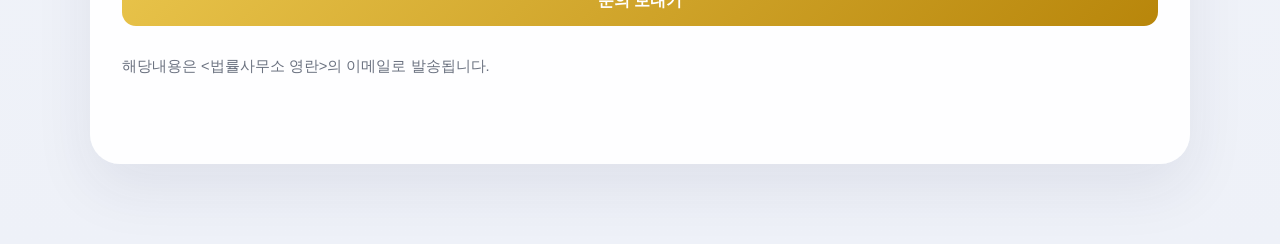
==== commit 256549c2: "페이지 전체 SEO 재정비: 형사·민사·행정 두루 반영 - title/meta description/keywords/OG/Twitter/Schema description 갱신 - " ====
--- a/index.html
+++ b/index.html
@@ -5,14 +5,14 @@
   <meta name="viewport" content="width=device-width, initial-scale=1.0" />
 
   <!-- 기본 SEO -->
-  <title>박영란 변호사 | 법률사무소 영란 · 광주 변호사</title>
+  <title>박영란 변호사 | 법률사무소 영란 · 광주 형사·민사·행정 변호사</title>
   <meta
     name="description"
-    content="광주 법률사무소 영란 대표변호사 박영란입니다. 변호사 박영란이 행정청·공공기관에서 쌓은 소송·법률자문·정책연구·법무전략 경험으로 전략적 대응과 근본적 문제 해결을 돕습니다. 광주지방법원·광주지방검찰청 인근, 상담 062-223-2030."
+    content="광주 법률사무소 영란 대표변호사 박영란입니다. 형사·민사·행정 등 다양한 분야의 사건을, 여러 기관에서 쌓은 폭넓은 실무 경험을 바탕으로 전략적으로 대응합니다. 광주지방법원·광주지방검찰청 인근, 상담 062-223-2030."
   />
   <meta
     name="keywords"
-    content="박영란, 박영란 변호사, 변호사 박영란, 법률사무소 영란, 광주 변호사, 광주 동구 변호사, 광주 법률상담, 행정소송, 행정심판, 법률자문"
+    content="박영란, 박영란 변호사, 변호사 박영란, 법률사무소 영란, 광주 변호사, 광주 형사변호사, 광주 민사변호사, 광주 행정변호사, 광주 동구 변호사, 광주 법률상담, 형사사건, 민사소송, 행정소송, 행정심판, 법률자문"
   />
   <meta name="author" content="법률사무소 영란" />
   <meta name="robots" content="index, follow" />
@@ -21,17 +21,17 @@
   <!-- Open Graph (카카오톡·페이스북 등 공유 미리보기) -->
   <meta property="og:type" content="website" />
   <meta property="og:site_name" content="법률사무소 영란" />
-  <meta property="og:title" content="박영란 변호사 | 법률사무소 영란 (광주)" />
+  <meta property="og:title" content="박영란 변호사 | 법률사무소 영란 · 광주 형사·민사·행정" />
   <meta
     property="og:description"
-    content="전략적 대응과 근본적 문제 해결. 광주 법률사무소 영란 · 대표변호사 박영란. 상담 062-223-2030"
+    content="형사·민사·행정 두루. 다양한 실무 경험을 바탕으로 의뢰인의 방어권을 지킵니다. 광주 법률사무소 영란 · 대표변호사 박영란. 상담 062-223-2030"
   />
   <meta property="og:url" content="https://lawyeryoungran.com/" />
   <meta property="og:image" content="https://lawyeryoungran.com/%EB%B3%80%ED%98%B8%EC%82%AC%EB%B1%83%EC%A7%80.png" />
   <meta property="og:locale" content="ko_KR" />
   <meta name="twitter:card" content="summary" />
-  <meta name="twitter:title" content="박영란 변호사 | 법률사무소 영란 (광주)" />
-  <meta name="twitter:description" content="전략적 대응과 근본적 문제 해결. 광주 법률사무소 영란 · 대표변호사 박영란. 상담 062-223-2030" />
+  <meta name="twitter:title" content="박영란 변호사 | 법률사무소 영란 · 광주 형사·민사·행정" />
+  <meta name="twitter:description" content="형사·민사·행정 두루. 다양한 실무 경험을 바탕으로 의뢰인의 방어권을 지킵니다. 광주 법률사무소 영란 · 대표변호사 박영란. 상담 062-223-2030" />
   <meta name="twitter:image" content="https://lawyeryoungran.com/%EB%B3%80%ED%98%B8%EC%82%AC%EB%B1%83%EC%A7%80.png" />
 
   <!-- 검색엔진 소유확인 메타 (구글/네이버 등록 시 발급받은 코드로 교체) -->
@@ -52,7 +52,7 @@
     "name": "법률사무소 영란",
     "url": "https://lawyeryoungran.com/",
     "image": "https://lawyeryoungran.com/%EB%B3%80%ED%98%B8%EC%82%AC%EB%B1%83%EC%A7%80.png",
-    "description": "광주 법률사무소 영란 · 대표변호사 박영란. 행정·소송·법률자문·정책연구·법무전략.",
+    "description": "광주 법률사무소 영란 · 대표변호사 박영란. 형사·민사·행정 등 다양한 분야를 폭넓은 실무 경험을 바탕으로 다룹니다.",
     "telephone": "+82-62-223-2030",
     "founder": {
       "@type": "Person",
@@ -158,7 +158,7 @@
         <div class="hero-text">
           <p>어떤 상황에서도 빠르게 판단하고 효과적으로 대응합니다.</p>
           <p>
-            행정청을 비롯한 다양한 기관에서 쌓은 소송·법률자문·정책연구·법무전략 경험을 바탕으로 함께 해결책을 찾아가는 파트너로서의 변호사<br />
+            형사·민사·행정 등 다양한 분야의 사건을, 여러 기관에서 쌓은 폭넓은 실무 경험을 바탕으로 전략적으로 풀어가는 파트너로서의 변호사<br />
             전략적 대응과 근본적 문제 해결, 편안하게 소통하고 신뢰할 수 있는 변호사
           </p>
           <p><span class="sign-name">변호사 박영란</span> 입니다.</p>
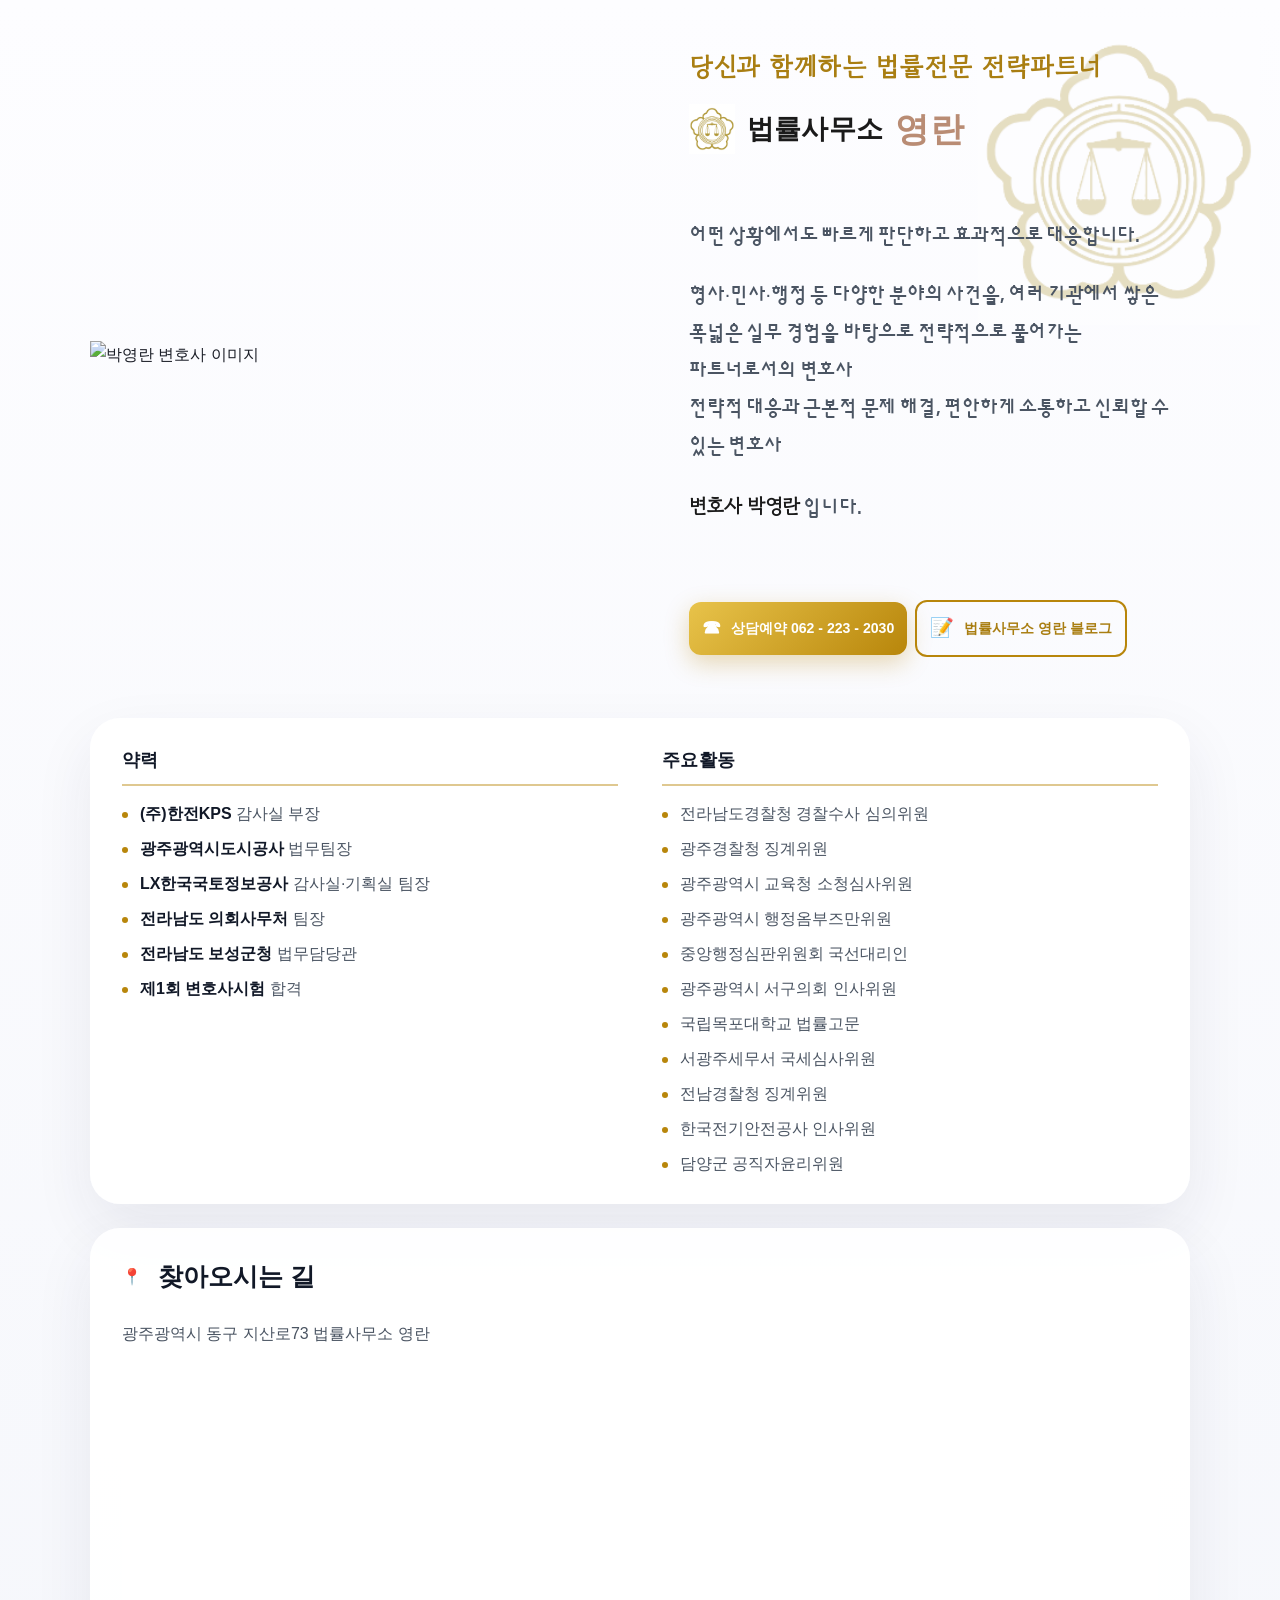
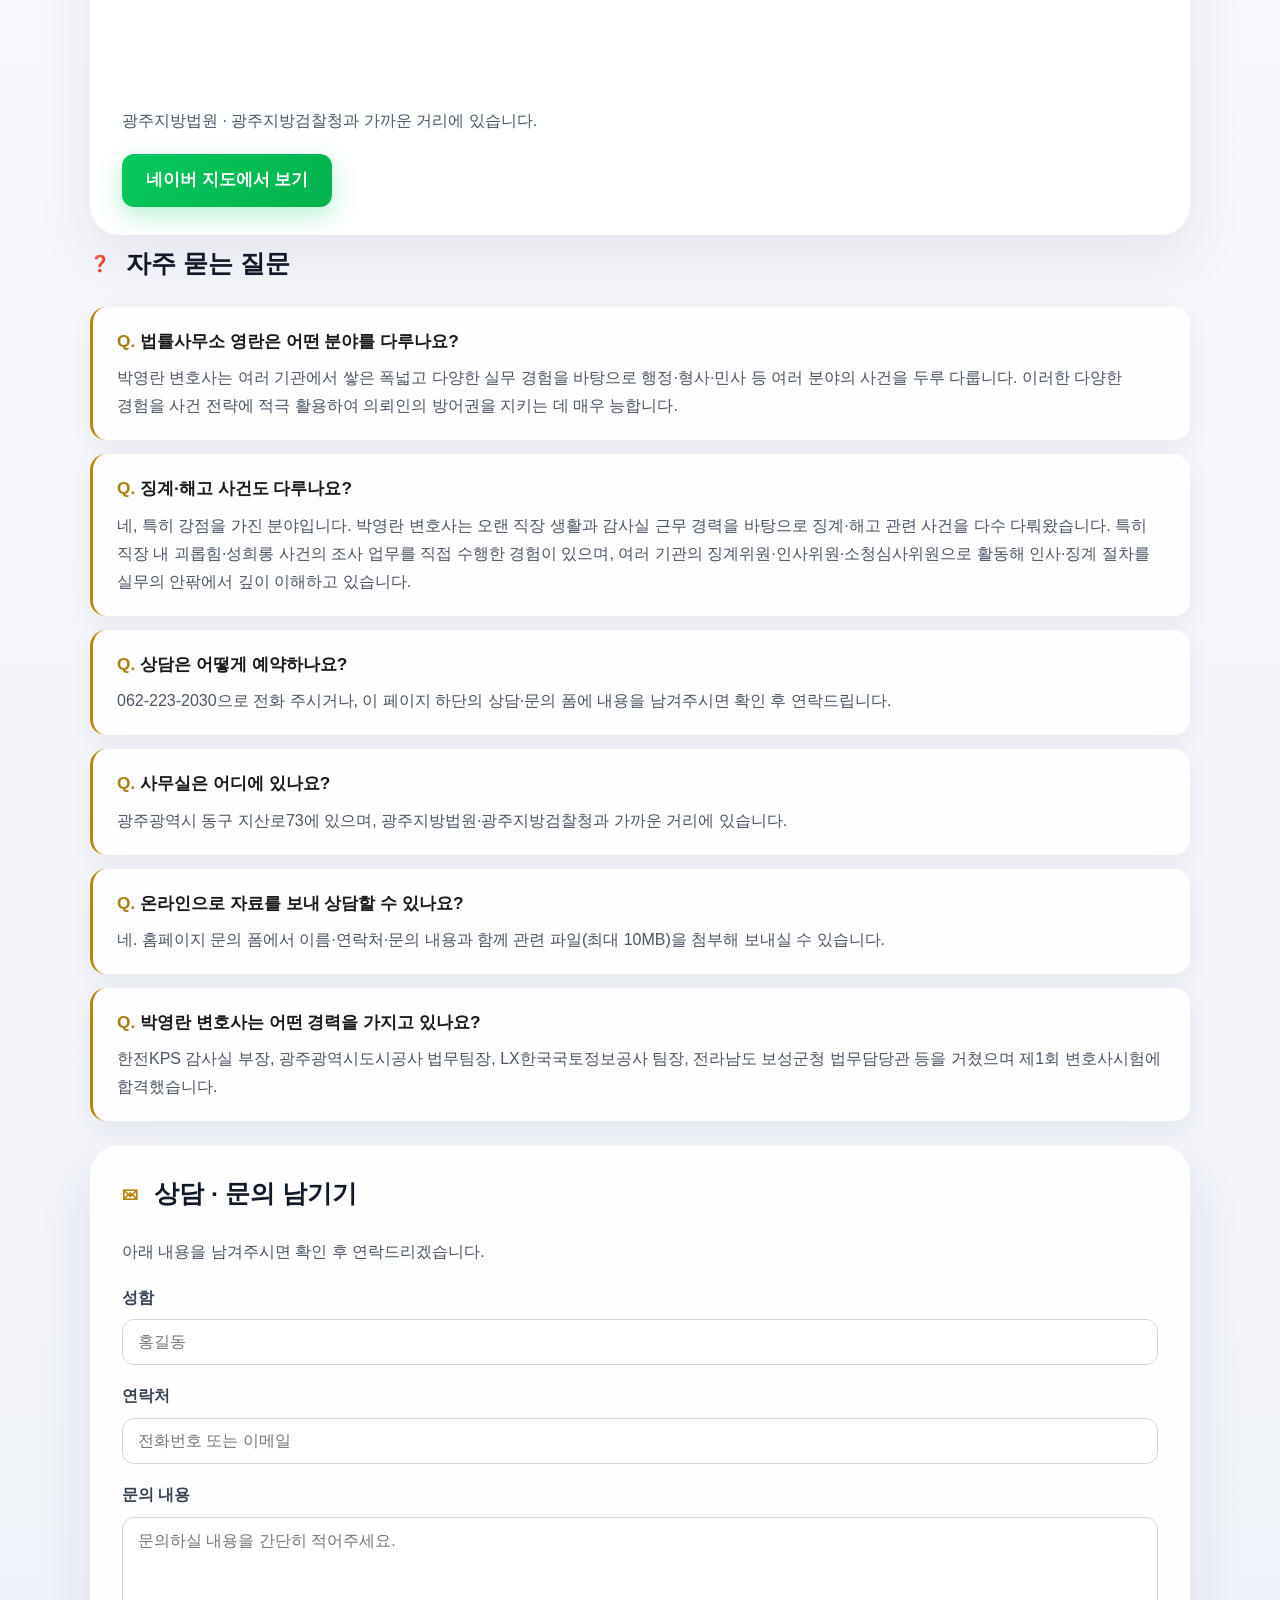
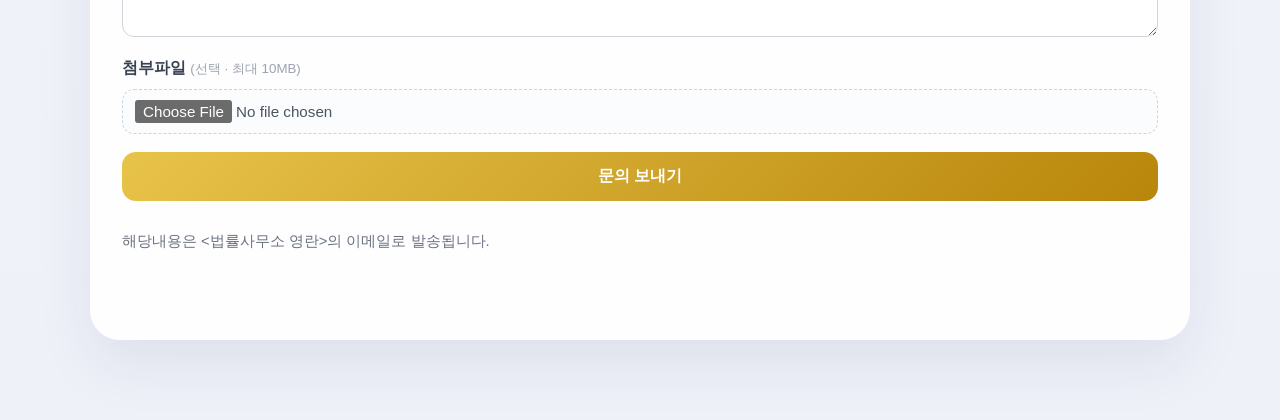
==== commit 8b666e27: "징계·해고 + 직장 내 괴롭힘·성희롱 조사 강점 반영 - FAQ에 징계·해고 문항 추가, 직장 내 괴롭힘·성희롱 조사 경험 명시 - 키워드에 징계·해고·직장내괴롭힘·성희롱 등 추가" ====
--- a/index.html
+++ b/index.html
@@ -8,11 +8,11 @@
   <title>박영란 변호사 | 법률사무소 영란 · 광주 형사·민사·행정 변호사</title>
   <meta
     name="description"
-    content="광주 법률사무소 영란 대표변호사 박영란입니다. 형사·민사·행정 등 다양한 분야의 사건을, 여러 기관에서 쌓은 폭넓은 실무 경험을 바탕으로 전략적으로 대응합니다. 광주지방법원·광주지방검찰청 인근, 상담 062-223-2030."
+    content="광주 법률사무소 영란 대표변호사 박영란입니다. 형사·민사·행정은 물론 징계·해고 사건까지, 오랜 감사실 근무 등 폭넓은 실무 경험을 바탕으로 전략적으로 대응합니다. 광주지방법원·광주지방검찰청 인근, 상담 062-223-2030."
   />
   <meta
     name="keywords"
-    content="박영란, 박영란 변호사, 변호사 박영란, 법률사무소 영란, 광주 변호사, 광주 형사변호사, 광주 민사변호사, 광주 행정변호사, 광주 동구 변호사, 광주 법률상담, 형사사건, 민사소송, 행정소송, 행정심판, 법률자문"
+    content="박영란, 박영란 변호사, 변호사 박영란, 법률사무소 영란, 광주 변호사, 광주 형사변호사, 광주 민사변호사, 광주 행정변호사, 광주 노동변호사, 광주 동구 변호사, 광주 법률상담, 징계, 해고, 부당해고, 징계처분, 해고무효, 소청심사, 직장내괴롭힘, 직장 내 괴롭힘, 성희롱, 성희롱 조사, 갑질, 형사사건, 민사소송, 행정소송, 행정심판, 법률자문"
   />
   <meta name="author" content="법률사무소 영란" />
   <meta name="robots" content="index, follow" />
@@ -24,14 +24,14 @@
   <meta property="og:title" content="박영란 변호사 | 법률사무소 영란 · 광주 형사·민사·행정" />
   <meta
     property="og:description"
-    content="형사·민사·행정 두루. 다양한 실무 경험을 바탕으로 의뢰인의 방어권을 지킵니다. 광주 법률사무소 영란 · 대표변호사 박영란. 상담 062-223-2030"
+    content="형사·민사·행정에 징계·해고까지. 다양한 실무 경험을 바탕으로 의뢰인의 방어권을 지킵니다. 광주 법률사무소 영란 · 대표변호사 박영란. 상담 062-223-2030"
   />
   <meta property="og:url" content="https://lawyeryoungran.com/" />
   <meta property="og:image" content="https://lawyeryoungran.com/%EB%B3%80%ED%98%B8%EC%82%AC%EB%B1%83%EC%A7%80.png" />
   <meta property="og:locale" content="ko_KR" />
   <meta name="twitter:card" content="summary" />
   <meta name="twitter:title" content="박영란 변호사 | 법률사무소 영란 · 광주 형사·민사·행정" />
-  <meta name="twitter:description" content="형사·민사·행정 두루. 다양한 실무 경험을 바탕으로 의뢰인의 방어권을 지킵니다. 광주 법률사무소 영란 · 대표변호사 박영란. 상담 062-223-2030" />
+  <meta name="twitter:description" content="형사·민사·행정에 징계·해고까지. 다양한 실무 경험을 바탕으로 의뢰인의 방어권을 지킵니다. 광주 법률사무소 영란 · 대표변호사 박영란. 상담 062-223-2030" />
   <meta name="twitter:image" content="https://lawyeryoungran.com/%EB%B3%80%ED%98%B8%EC%82%AC%EB%B1%83%EC%A7%80.png" />
 
   <!-- 검색엔진 소유확인 메타 (구글/네이버 등록 시 발급받은 코드로 교체) -->
@@ -103,6 +103,14 @@
       },
       {
         "@type": "Question",
+        "name": "징계·해고 사건도 다루나요?",
+        "acceptedAnswer": {
+          "@type": "Answer",
+          "text": "네, 특히 강점을 가진 분야입니다. 박영란 변호사는 오랜 직장 생활과 감사실 근무 경력을 바탕으로 징계·해고 관련 사건을 다수 다뤄왔습니다. 특히 직장 내 괴롭힘·성희롱 사건의 조사 업무를 직접 수행한 경험이 있으며, 여러 기관의 징계위원·인사위원·소청심사위원으로 활동해 인사·징계 절차를 실무의 안팎에서 깊이 이해하고 있습니다."
+        }
+      },
+      {
+        "@type": "Question",
         "name": "상담은 어떻게 예약하나요?",
         "acceptedAnswer": {
           "@type": "Answer",
@@ -254,6 +262,10 @@
           <p class="faq-a">박영란 변호사는 여러 기관에서 쌓은 폭넓고 다양한 실무 경험을 바탕으로 행정·형사·민사 등 여러 분야의 사건을 두루 다룹니다. 이러한 다양한 경험을 사건 전략에 적극 활용하여 의뢰인의 방어권을 지키는 데 매우 능합니다.</p>
         </div>
         <div class="faq-item">
+          <h3 class="faq-q">징계·해고 사건도 다루나요?</h3>
+          <p class="faq-a">네, 특히 강점을 가진 분야입니다. 박영란 변호사는 오랜 직장 생활과 감사실 근무 경력을 바탕으로 징계·해고 관련 사건을 다수 다뤄왔습니다. 특히 직장 내 괴롭힘·성희롱 사건의 조사 업무를 직접 수행한 경험이 있으며, 여러 기관의 징계위원·인사위원·소청심사위원으로 활동해 인사·징계 절차를 실무의 안팎에서 깊이 이해하고 있습니다.</p>
+        </div>
+        <div class="faq-item">
           <h3 class="faq-q">상담은 어떻게 예약하나요?</h3>
           <p class="faq-a">062-223-2030으로 전화 주시거나, 이 페이지 하단의 상담·문의 폼에 내용을 남겨주시면 확인 후 연락드립니다.</p>
         </div>
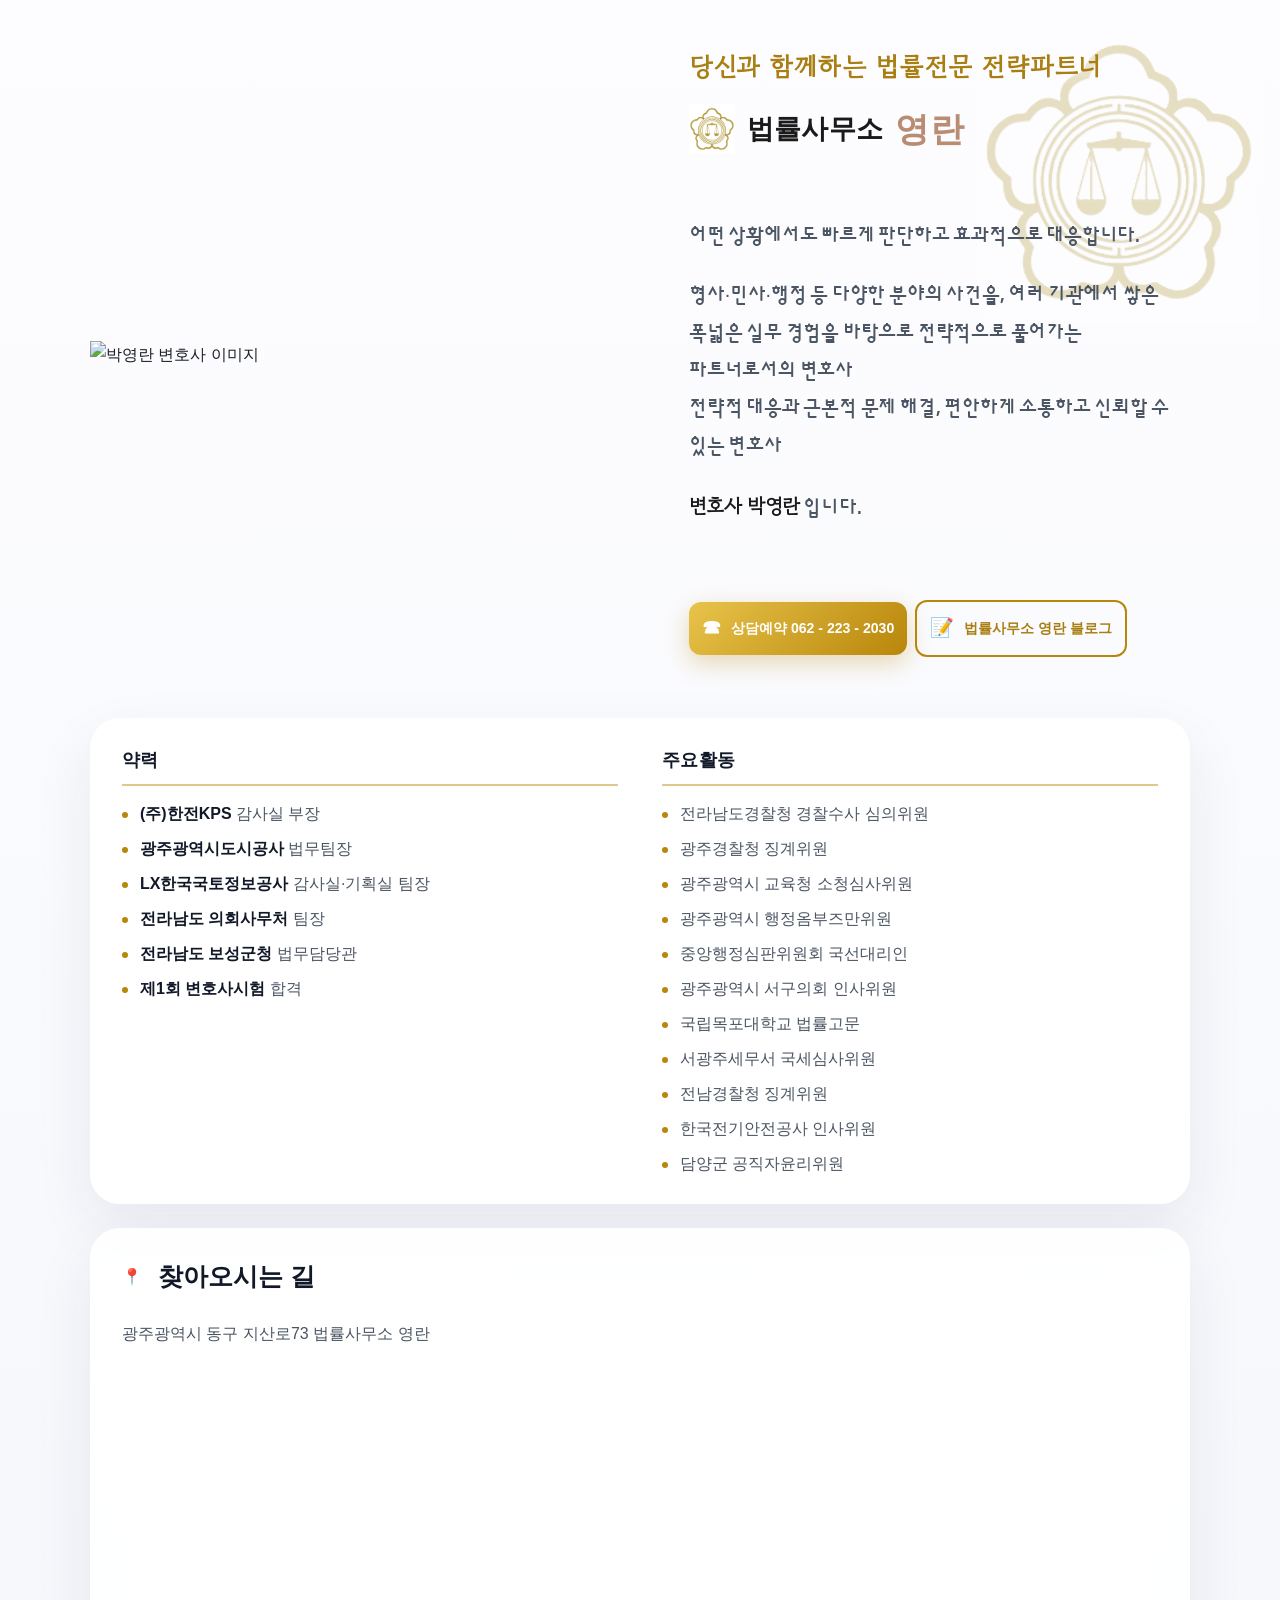
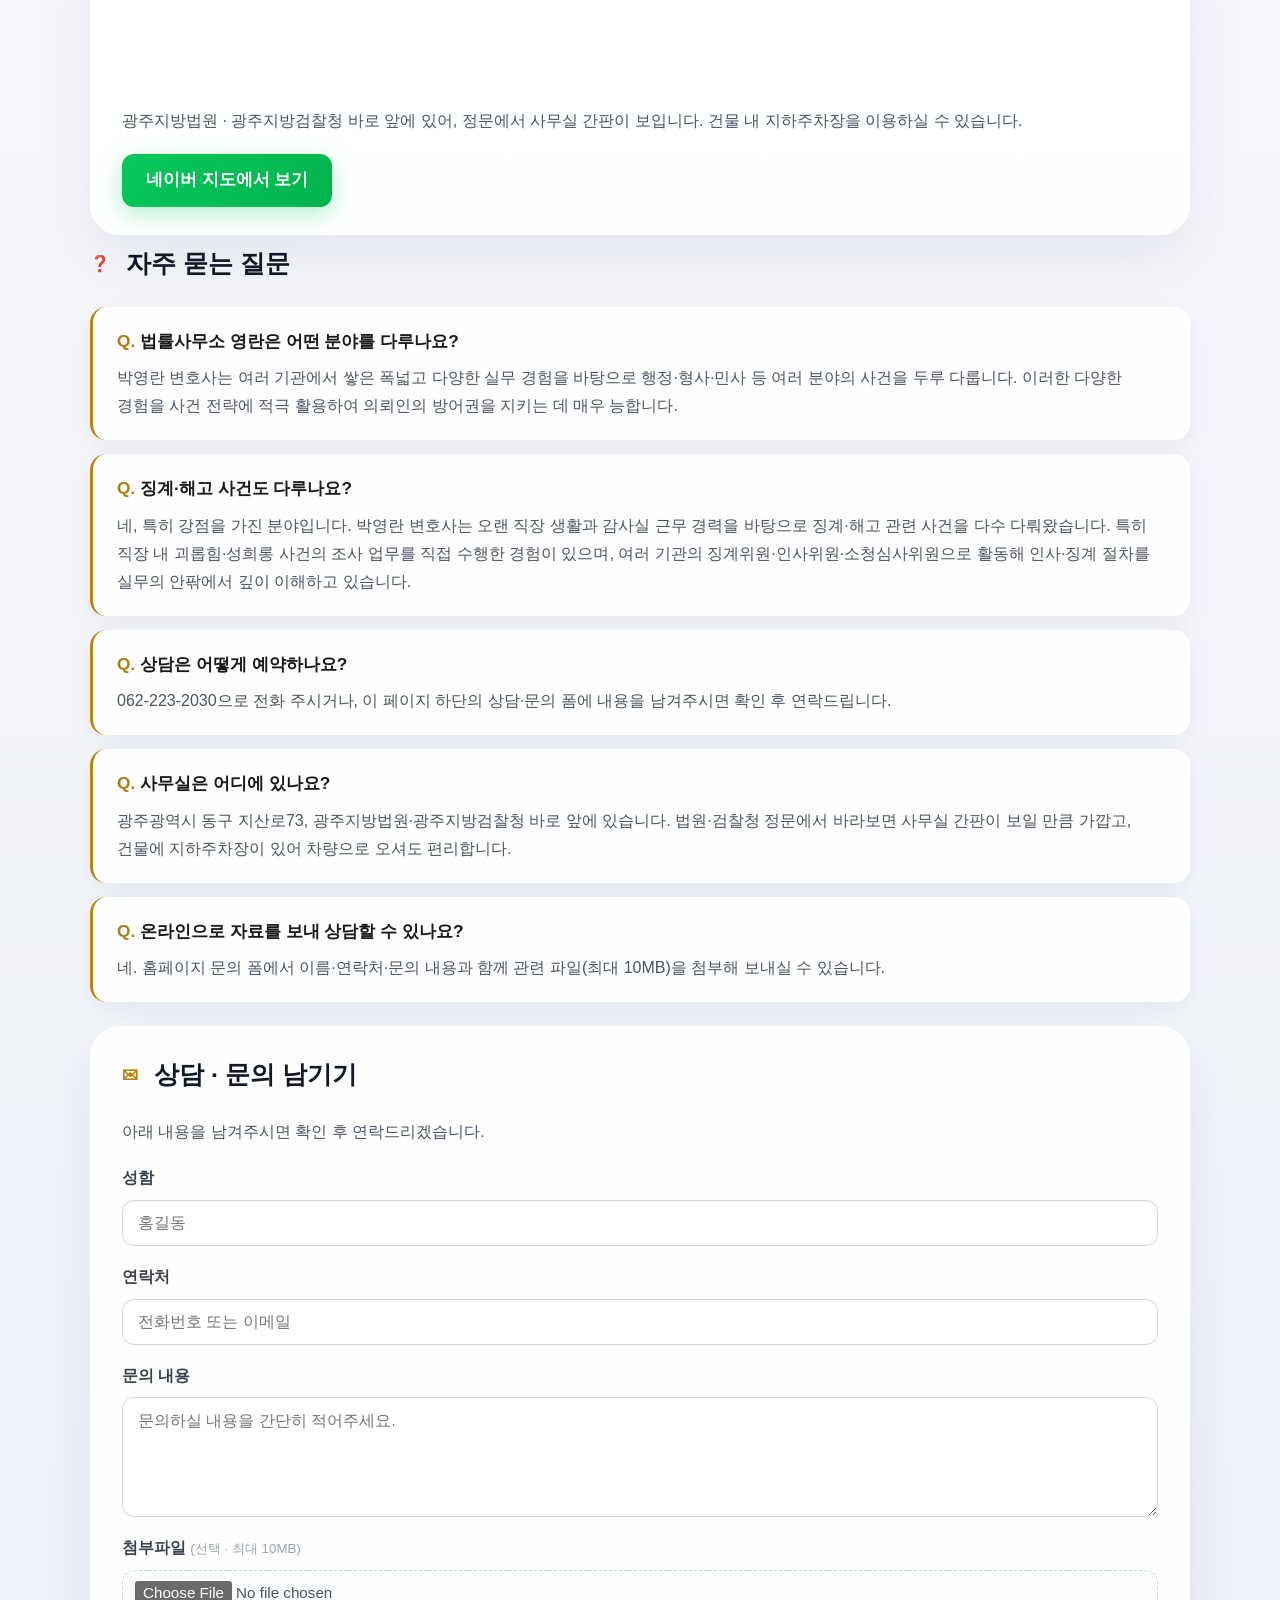
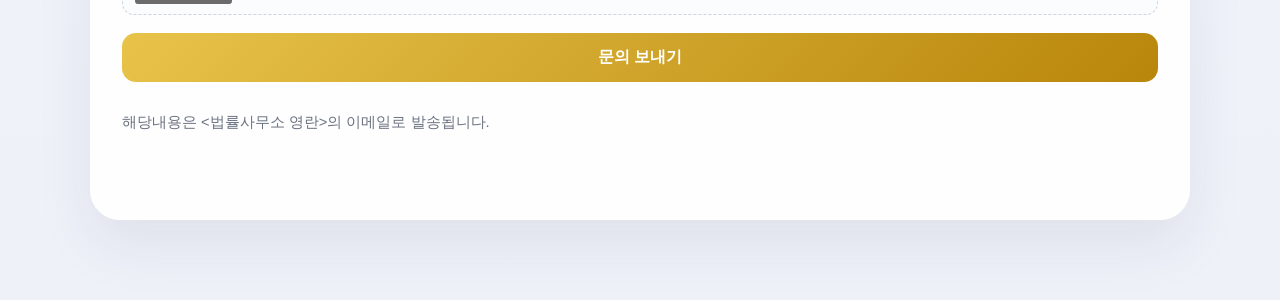
==== commit ff1b6ef8: "FAQ 정리 및 위치 강점 반영 - '어떤 경력' FAQ 문항 삭제 (화면+FAQPage 스키마, FAQ 5문항) - 위치: 법원·검찰청 바로 앞(정문에서 간판 보임) + 건물 내" ====
--- a/index.html
+++ b/index.html
@@ -8,7 +8,7 @@
   <title>박영란 변호사 | 법률사무소 영란 · 광주 형사·민사·행정 변호사</title>
   <meta
     name="description"
-    content="광주 법률사무소 영란 대표변호사 박영란입니다. 형사·민사·행정은 물론 징계·해고 사건까지, 오랜 감사실 근무 등 폭넓은 실무 경험을 바탕으로 전략적으로 대응합니다. 광주지방법원·광주지방검찰청 인근, 상담 062-223-2030."
+    content="광주 법률사무소 영란 대표변호사 박영란입니다. 형사·민사·행정은 물론 징계·해고 사건까지, 오랜 감사실 근무 등 폭넓은 실무 경험을 바탕으로 전략적으로 대응합니다. 광주지방법원·광주지방검찰청 바로 앞, 상담 062-223-2030."
   />
   <meta
     name="keywords"
@@ -122,7 +122,7 @@
         "name": "사무실은 어디에 있나요?",
         "acceptedAnswer": {
           "@type": "Answer",
-          "text": "광주광역시 동구 지산로73에 있으며, 광주지방법원·광주지방검찰청과 가까운 거리에 있습니다."
+          "text": "광주광역시 동구 지산로73, 광주지방법원·광주지방검찰청 바로 앞에 있습니다. 법원·검찰청 정문에서 바라보면 사무실 간판이 보일 만큼 가깝고, 건물에 지하주차장이 있어 차량으로 오셔도 편리합니다."
         }
       },
       {
@@ -131,14 +131,6 @@
         "acceptedAnswer": {
           "@type": "Answer",
           "text": "네. 홈페이지 문의 폼에서 이름·연락처·문의 내용과 함께 관련 파일(최대 10MB)을 첨부해 보내실 수 있습니다."
-        }
-      },
-      {
-        "@type": "Question",
-        "name": "박영란 변호사는 어떤 경력을 가지고 있나요?",
-        "acceptedAnswer": {
-          "@type": "Answer",
-          "text": "한전KPS 감사실 부장, 광주광역시도시공사 법무팀장, LX한국국토정보공사 팀장, 전라남도 보성군청 법무담당관 등을 거쳤으며 제1회 변호사시험에 합격했습니다."
         }
       }
     ]
@@ -238,7 +230,7 @@
           referrerpolicy="no-referrer-when-downgrade"
         ></iframe>
       </div>
-      <p class="map-hint">광주지방법원 · 광주지방검찰청과 가까운 거리에 있습니다.</p>
+      <p class="map-hint">광주지방법원 · 광주지방검찰청 바로 앞에 있어, 정문에서 사무실 간판이 보입니다. 건물 내 지하주차장을 이용하실 수 있습니다.</p>
       <div class="direction-links">
         <a
           href="https://map.naver.com/p/search/법률사무소%20영란"
@@ -271,15 +263,11 @@
         </div>
         <div class="faq-item">
           <h3 class="faq-q">사무실은 어디에 있나요?</h3>
-          <p class="faq-a">광주광역시 동구 지산로73에 있으며, 광주지방법원·광주지방검찰청과 가까운 거리에 있습니다.</p>
+          <p class="faq-a">광주광역시 동구 지산로73, 광주지방법원·광주지방검찰청 바로 앞에 있습니다. 법원·검찰청 정문에서 바라보면 사무실 간판이 보일 만큼 가깝고, 건물에 지하주차장이 있어 차량으로 오셔도 편리합니다.</p>
         </div>
         <div class="faq-item">
           <h3 class="faq-q">온라인으로 자료를 보내 상담할 수 있나요?</h3>
           <p class="faq-a">네. 홈페이지 문의 폼에서 이름·연락처·문의 내용과 함께 관련 파일(최대 10MB)을 첨부해 보내실 수 있습니다.</p>
-        </div>
-        <div class="faq-item">
-          <h3 class="faq-q">박영란 변호사는 어떤 경력을 가지고 있나요?</h3>
-          <p class="faq-a">한전KPS 감사실 부장, 광주광역시도시공사 법무팀장, LX한국국토정보공사 팀장, 전라남도 보성군청 법무담당관 등을 거쳤으며 제1회 변호사시험에 합격했습니다.</p>
         </div>
       </div>
     </section>
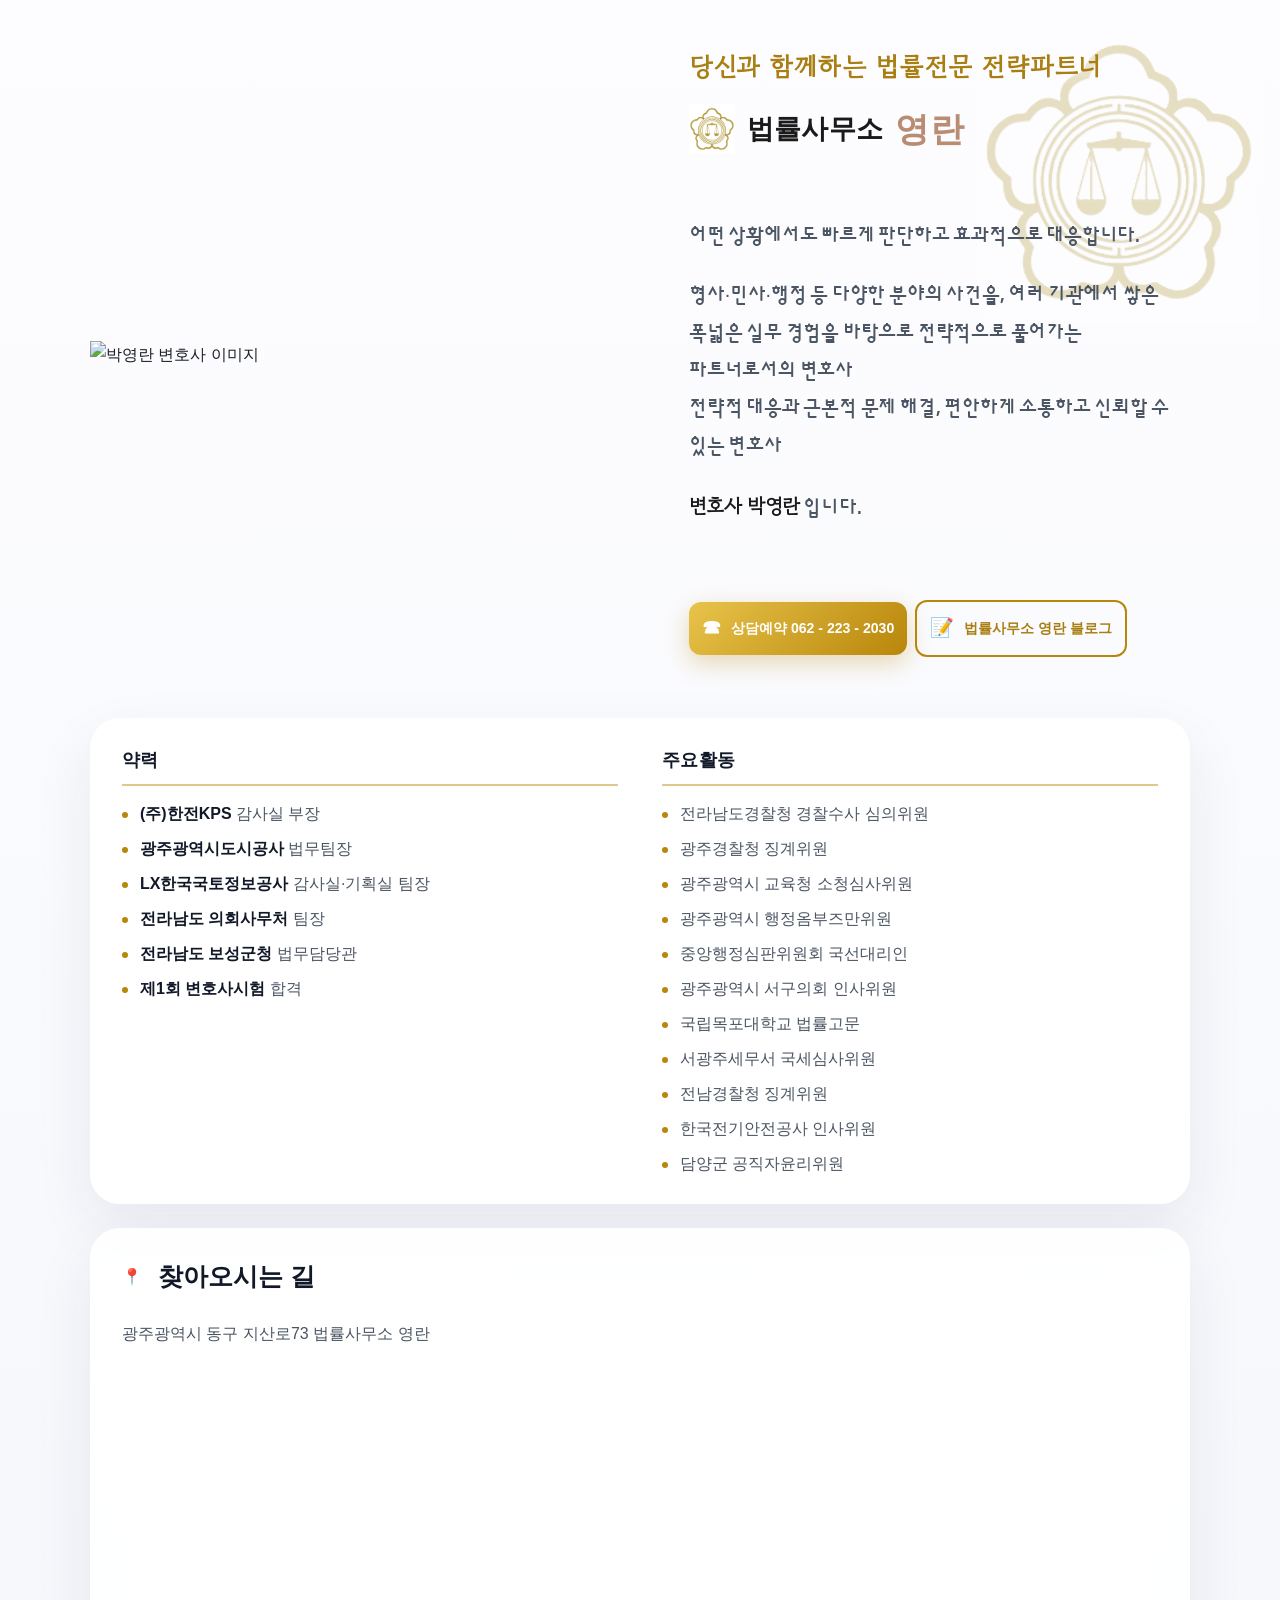
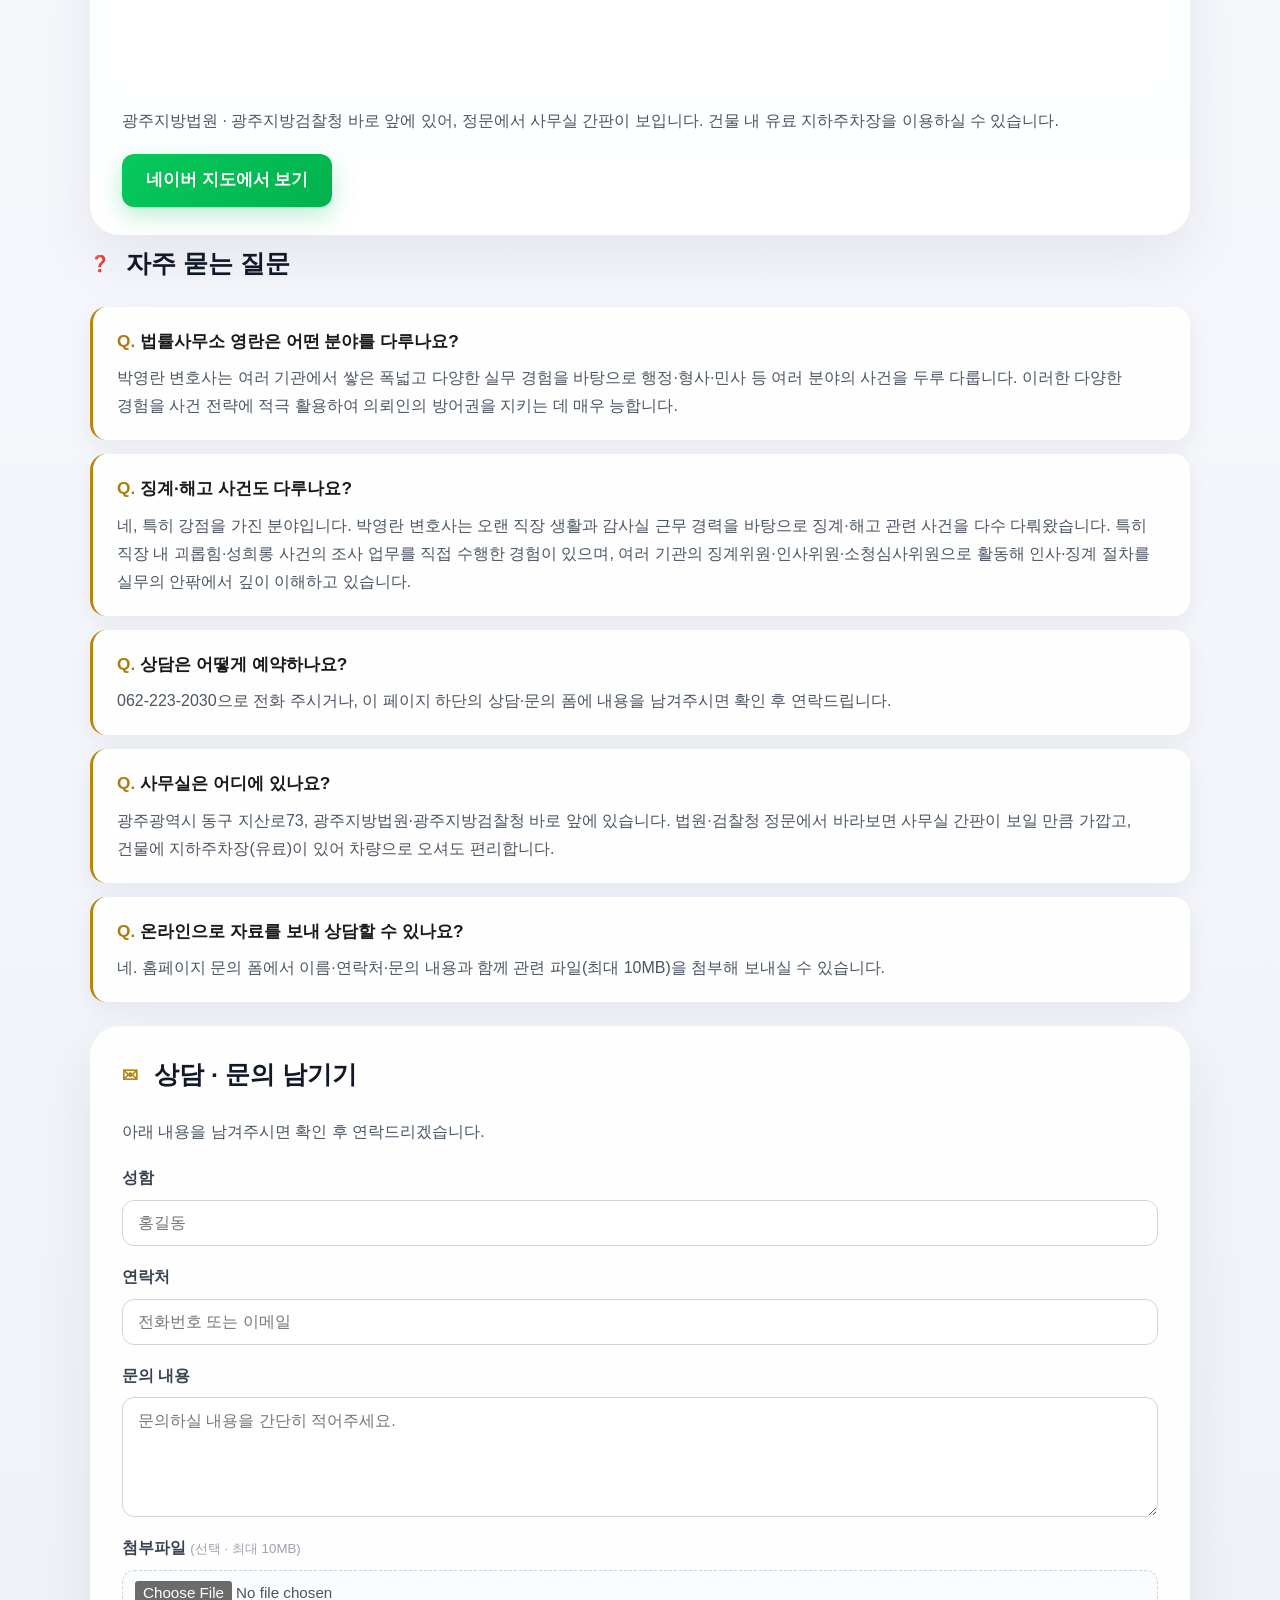
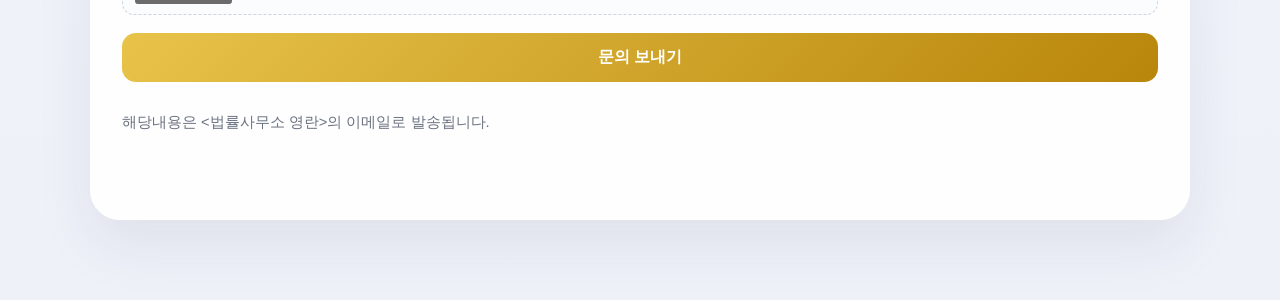
==== commit 94f46525: "지하주차장 유료 명시 (FAQ·찾아오시는길·llms.txt) Co-Authored-By: Claude Opus 4.8 <noreply@anthropic.com>" ====
--- a/index.html
+++ b/index.html
@@ -122,7 +122,7 @@
         "name": "사무실은 어디에 있나요?",
         "acceptedAnswer": {
           "@type": "Answer",
-          "text": "광주광역시 동구 지산로73, 광주지방법원·광주지방검찰청 바로 앞에 있습니다. 법원·검찰청 정문에서 바라보면 사무실 간판이 보일 만큼 가깝고, 건물에 지하주차장이 있어 차량으로 오셔도 편리합니다."
+          "text": "광주광역시 동구 지산로73, 광주지방법원·광주지방검찰청 바로 앞에 있습니다. 법원·검찰청 정문에서 바라보면 사무실 간판이 보일 만큼 가깝고, 건물에 지하주차장(유료)이 있어 차량으로 오셔도 편리합니다."
         }
       },
       {
@@ -230,7 +230,7 @@
           referrerpolicy="no-referrer-when-downgrade"
         ></iframe>
       </div>
-      <p class="map-hint">광주지방법원 · 광주지방검찰청 바로 앞에 있어, 정문에서 사무실 간판이 보입니다. 건물 내 지하주차장을 이용하실 수 있습니다.</p>
+      <p class="map-hint">광주지방법원 · 광주지방검찰청 바로 앞에 있어, 정문에서 사무실 간판이 보입니다. 건물 내 유료 지하주차장을 이용하실 수 있습니다.</p>
       <div class="direction-links">
         <a
           href="https://map.naver.com/p/search/법률사무소%20영란"
@@ -263,7 +263,7 @@
         </div>
         <div class="faq-item">
           <h3 class="faq-q">사무실은 어디에 있나요?</h3>
-          <p class="faq-a">광주광역시 동구 지산로73, 광주지방법원·광주지방검찰청 바로 앞에 있습니다. 법원·검찰청 정문에서 바라보면 사무실 간판이 보일 만큼 가깝고, 건물에 지하주차장이 있어 차량으로 오셔도 편리합니다.</p>
+          <p class="faq-a">광주광역시 동구 지산로73, 광주지방법원·광주지방검찰청 바로 앞에 있습니다. 법원·검찰청 정문에서 바라보면 사무실 간판이 보일 만큼 가깝고, 건물에 지하주차장(유료)이 있어 차량으로 오셔도 편리합니다.</p>
         </div>
         <div class="faq-item">
           <h3 class="faq-q">온라인으로 자료를 보내 상담할 수 있나요?</h3>
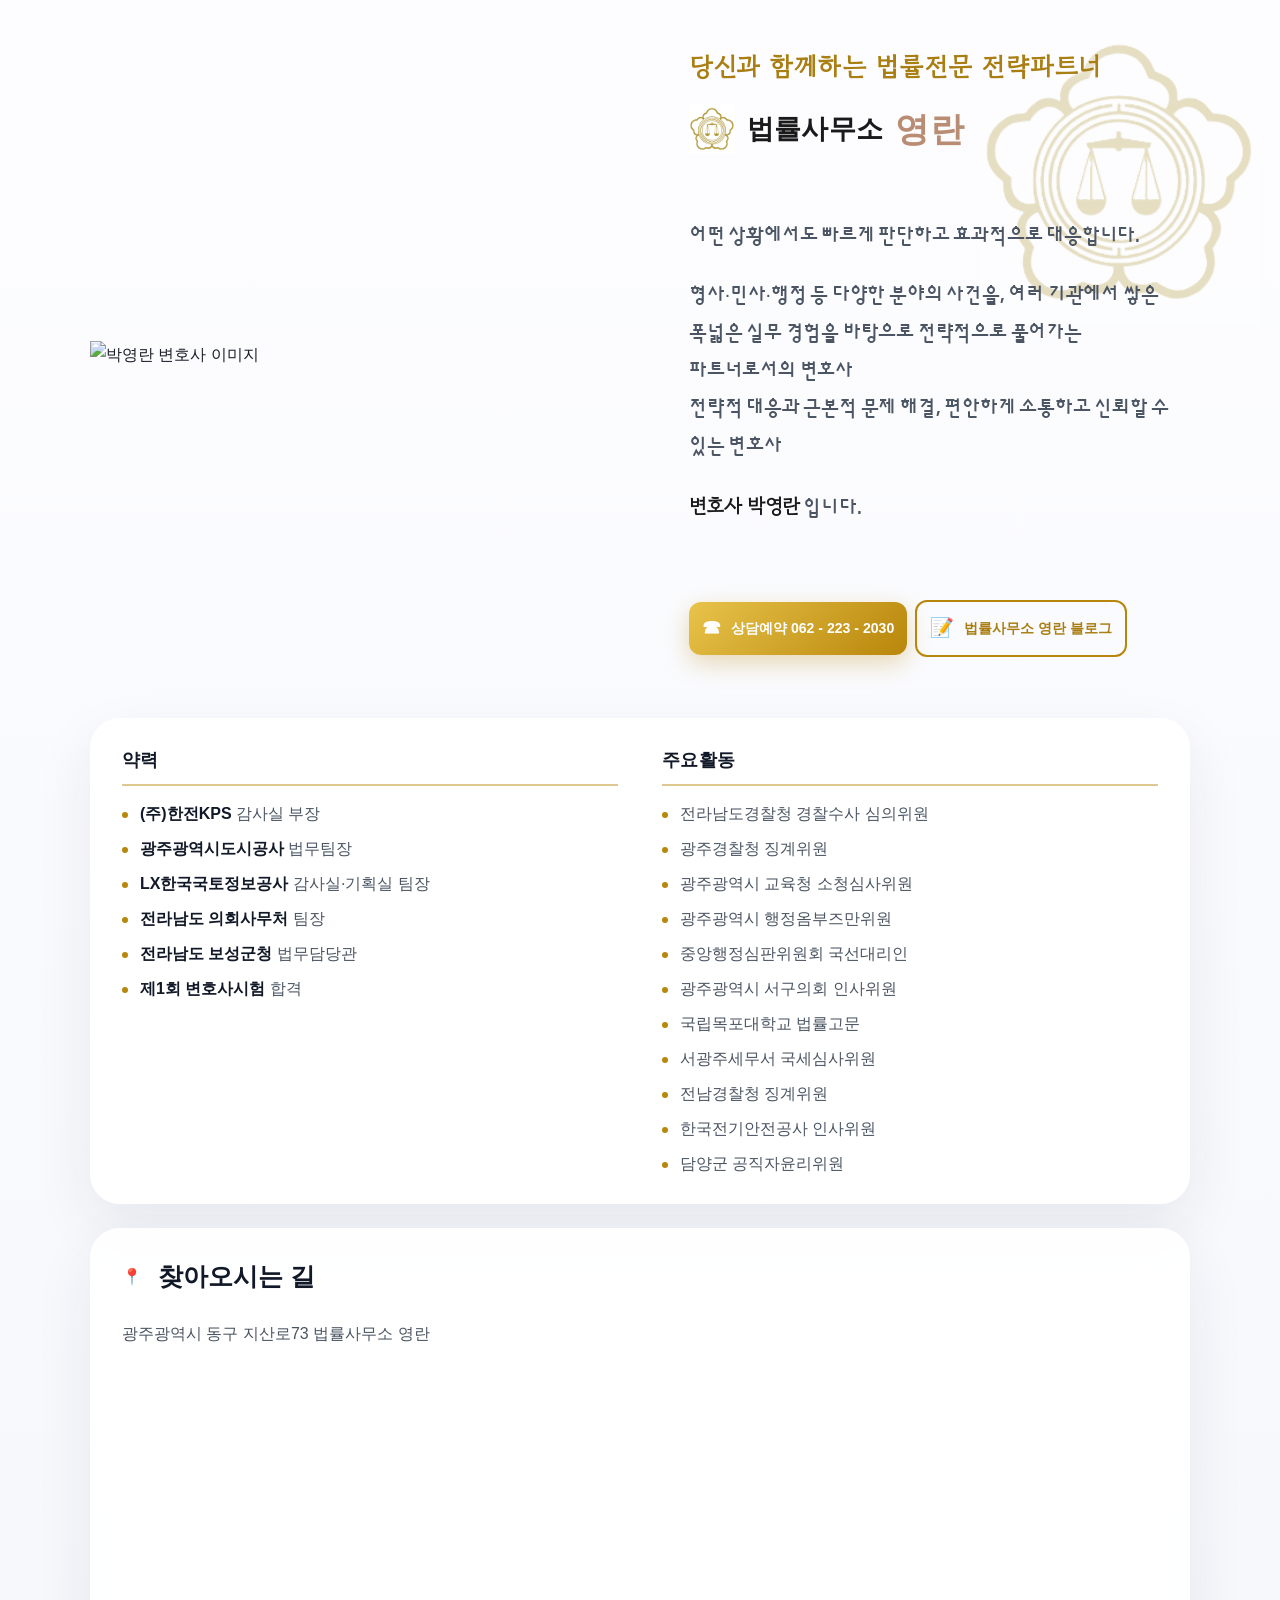
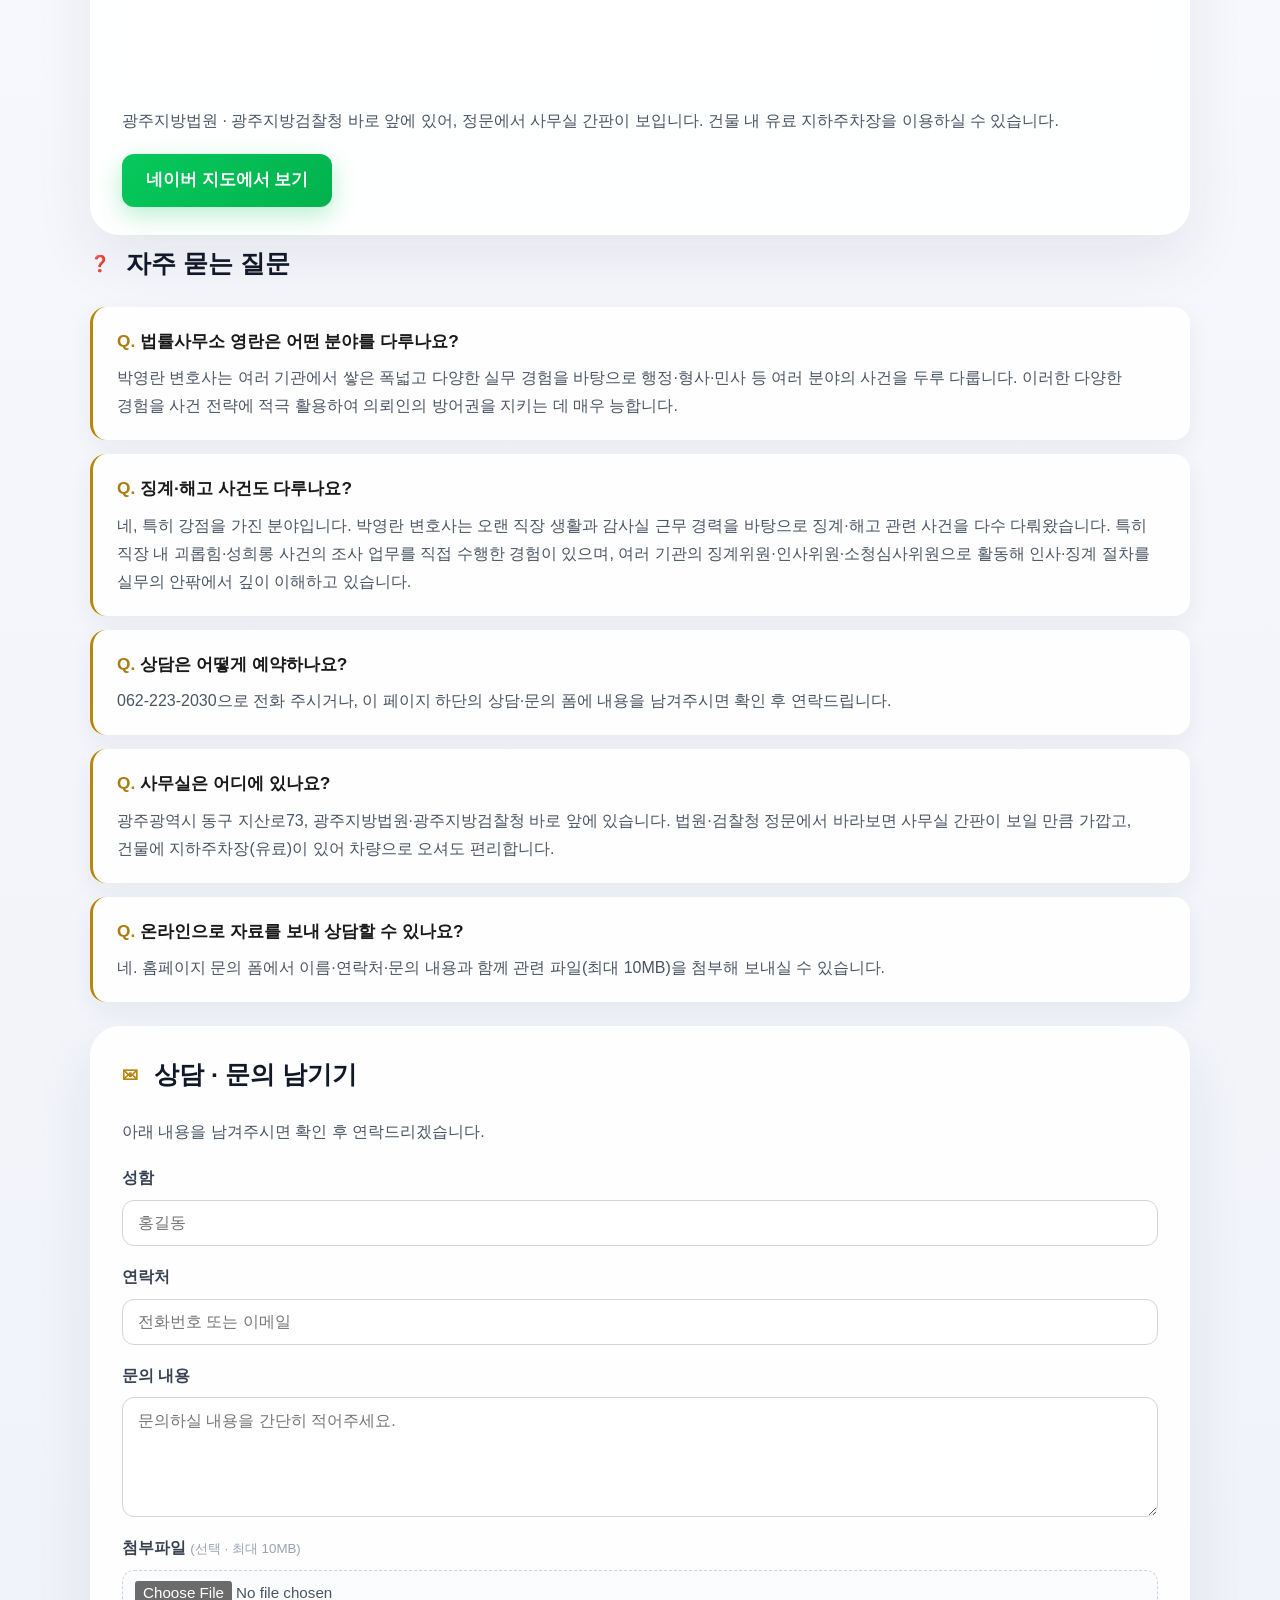
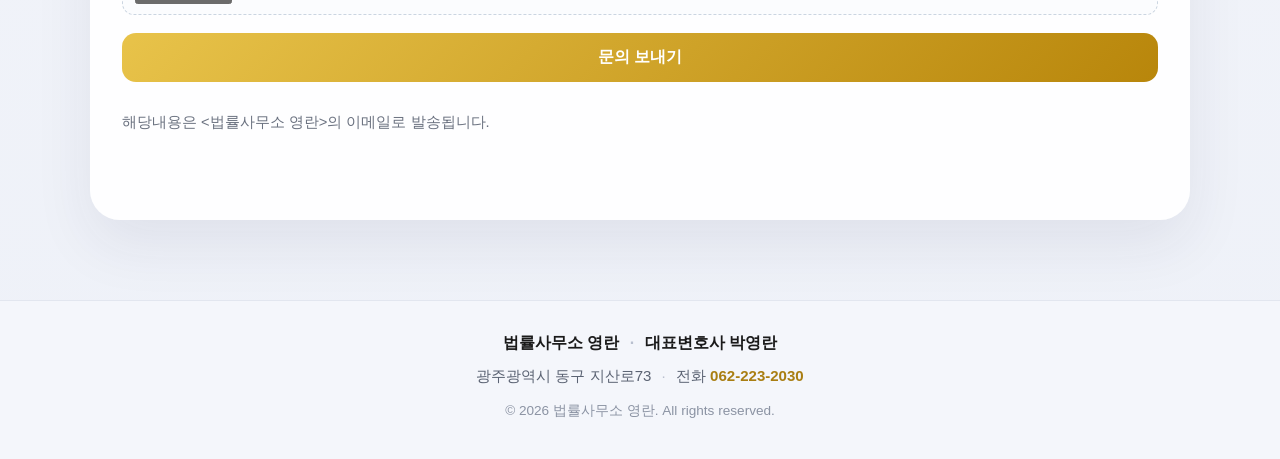
==== commit 9e10a755: "시맨틱 HTML 보강 (h1 신설·header/footer·FAQ article) - 상호 "법률사무소 영란"을 div → h1으로 변경(페이지에 h1이 아예 없던 문제 해결) -" ====
--- a/index.html
+++ b/index.html
@@ -138,23 +138,24 @@
   </script>
 </head>
 <body>
-  <div class="badge-image">
-    <img src="변호사뱃지.png" alt="법률사무소 영란 엠블럼" />
+  <!-- 배경 장식용 워터마크(같은 로고가 아래 h1에도 있으므로 보조기기에서는 숨김) -->
+  <div class="badge-image" aria-hidden="true">
+    <img src="변호사뱃지.png" alt="" />
   </div>
   <main class="page-layout">
     <section class="hero-section">
       <div class="hero-image">
         <img src="의자(배경제거).png" alt="박영란 변호사 이미지" />
       </div>
-      <div class="hero-copy">
+      <header class="hero-copy">
         <p class="hero-tagline">당신과 함께하는 <br class="tagline-break" />법률전문 전략파트너</p>
-        <div class="hero-title">
-          <img class="hero-emblem" src="변호사뱃지.png" alt="법률사무소 영란 로고" />
+        <h1 class="hero-title">
+          <img class="hero-emblem" src="변호사뱃지.png" alt="" />
           <span class="hero-title-text">
             <span class="hero-role">법률사무소</span>
             <span class="hero-name">영란</span>
           </span>
-        </div>
+        </h1>
         <div class="hero-text">
           <p>어떤 상황에서도 빠르게 판단하고 효과적으로 대응합니다.</p>
           <p>
@@ -178,10 +179,11 @@
             법률사무소 영란 블로그
           </a>
         </div>
-      </div>
+      </header>
     </section>
 
     <section class="profile-section">
+      <h2 class="sr-only">변호사 박영란 소개 — 약력 및 주요활동</h2>
       <div class="profile-grid">
         <div class="profile-block">
           <h3 class="profile-subtitle">약력</h3>
@@ -249,26 +251,26 @@
         <h2>자주 묻는 질문</h2>
       </div>
       <div class="faq-list">
-        <div class="faq-item">
+        <article class="faq-item">
           <h3 class="faq-q">법률사무소 영란은 어떤 분야를 다루나요?</h3>
           <p class="faq-a">박영란 변호사는 여러 기관에서 쌓은 폭넓고 다양한 실무 경험을 바탕으로 행정·형사·민사 등 여러 분야의 사건을 두루 다룹니다. 이러한 다양한 경험을 사건 전략에 적극 활용하여 의뢰인의 방어권을 지키는 데 매우 능합니다.</p>
-        </div>
-        <div class="faq-item">
+        </article>
+        <article class="faq-item">
           <h3 class="faq-q">징계·해고 사건도 다루나요?</h3>
           <p class="faq-a">네, 특히 강점을 가진 분야입니다. 박영란 변호사는 오랜 직장 생활과 감사실 근무 경력을 바탕으로 징계·해고 관련 사건을 다수 다뤄왔습니다. 특히 직장 내 괴롭힘·성희롱 사건의 조사 업무를 직접 수행한 경험이 있으며, 여러 기관의 징계위원·인사위원·소청심사위원으로 활동해 인사·징계 절차를 실무의 안팎에서 깊이 이해하고 있습니다.</p>
-        </div>
-        <div class="faq-item">
+        </article>
+        <article class="faq-item">
           <h3 class="faq-q">상담은 어떻게 예약하나요?</h3>
           <p class="faq-a">062-223-2030으로 전화 주시거나, 이 페이지 하단의 상담·문의 폼에 내용을 남겨주시면 확인 후 연락드립니다.</p>
-        </div>
-        <div class="faq-item">
+        </article>
+        <article class="faq-item">
           <h3 class="faq-q">사무실은 어디에 있나요?</h3>
           <p class="faq-a">광주광역시 동구 지산로73, 광주지방법원·광주지방검찰청 바로 앞에 있습니다. 법원·검찰청 정문에서 바라보면 사무실 간판이 보일 만큼 가깝고, 건물에 지하주차장(유료)이 있어 차량으로 오셔도 편리합니다.</p>
-        </div>
-        <div class="faq-item">
+        </article>
+        <article class="faq-item">
           <h3 class="faq-q">온라인으로 자료를 보내 상담할 수 있나요?</h3>
           <p class="faq-a">네. 홈페이지 문의 폼에서 이름·연락처·문의 내용과 함께 관련 파일(최대 10MB)을 첨부해 보내실 수 있습니다.</p>
-        </div>
+        </article>
       </div>
     </section>
 
@@ -325,6 +327,18 @@
     </section>
   </main>
 
+  <footer class="site-footer">
+    <div class="footer-inner">
+      <p class="footer-name">법률사무소 영란 <span class="footer-sep">·</span> 대표변호사 박영란</p>
+      <address class="footer-address">
+        광주광역시 동구 지산로73
+        <span class="footer-sep">·</span>
+        전화 <a href="tel:062-223-2030">062-223-2030</a>
+      </address>
+      <p class="footer-copy">&copy; 2026 법률사무소 영란. All rights reserved.</p>
+    </div>
+  </footer>
+
   <script src="script.js"></script>
   <!-- Vercel Web Analytics -->
   <script defer src="/_vercel/insights/script.js"></script>
--- a/styles.css
+++ b/styles.css
@@ -88,13 +88,8 @@
   font-weight: 500;
 }
 
-.hero-copy h1 {
-  margin: 0;
-  font-size: clamp(2.5rem, 4vw, 4rem);
-  line-height: 1.05;
-  letter-spacing: -0.04em;
-  color: #111827;
-}
+/* (구 디자인 잔재였던 .hero-copy h1 규칙 제거 —
+   h1은 이제 .hero-title 이며 그쪽 규칙만 적용되어야 함) */
 
 .hero-text {
   margin: 24px 0 0;
@@ -157,11 +152,16 @@
   display: none;
 }
 
+/* h1 태그이지만 브라우저 기본 크기/굵기/여백은 쓰지 않는다
+   (실제 글자 크기는 .hero-role / .hero-name 이 각각 지정) */
 .hero-title {
   display: flex;
   align-items: center;
   gap: 12px;
   margin: 22px 0 0;
+  font-size: inherit;
+  font-weight: inherit;
+  line-height: inherit;
 }
 
 /* 법률사무소 + 영란: 두 글자 모두 세로 중앙을 엠블럼 중앙선에 맞춤 */
@@ -232,11 +232,6 @@
   }
 }
 
-@media (max-width: 560px) {
-  .hero-copy h1 {
-    font-size: 2.4rem;
-  }
-}
 .card {
   padding: 0;
   border-radius: 0;
@@ -801,3 +796,75 @@
   line-height: 1.75;
   word-break: keep-all;
 }
+
+/* ── 화면에는 안 보이지만 검색엔진·스크린리더에는 읽히는 제목 ── */
+.sr-only {
+  position: absolute;
+  width: 1px;
+  height: 1px;
+  margin: -1px;
+  padding: 0;
+  overflow: hidden;
+  clip: rect(0, 0, 0, 0);
+  white-space: nowrap;
+  border: 0;
+}
+
+/* ── 사이트 푸터 ── */
+.site-footer {
+  border-top: 1px solid #e2e6ef;
+  background: #f4f6fb;
+  padding: 28px 0 36px;
+}
+
+.footer-inner {
+  width: min(1100px, calc(100% - 32px));
+  margin: 0 auto;
+  text-align: center;
+  color: #5b6373;
+  font-size: 0.94rem;
+  line-height: 1.8;
+}
+
+.footer-name {
+  margin: 0 0 4px;
+  font-weight: 700;
+  color: #1a1a1a;
+  font-size: 1rem;
+}
+
+.footer-address {
+  margin: 0 0 10px;
+  font-style: normal;
+  word-break: keep-all;
+}
+
+.footer-address a {
+  color: var(--gold-text);
+  text-decoration: none;
+  font-weight: 600;
+}
+
+.footer-address a:hover {
+  text-decoration: underline;
+}
+
+.footer-sep {
+  color: #b9c0cf;
+  margin: 0 6px;
+}
+
+.footer-copy {
+  margin: 0;
+  font-size: 0.85rem;
+  color: #8b93a3;
+}
+
+@media (max-width: 600px) {
+  .footer-sep {
+    display: block;
+    height: 0;
+    overflow: hidden;
+    margin: 0;
+  }
+}
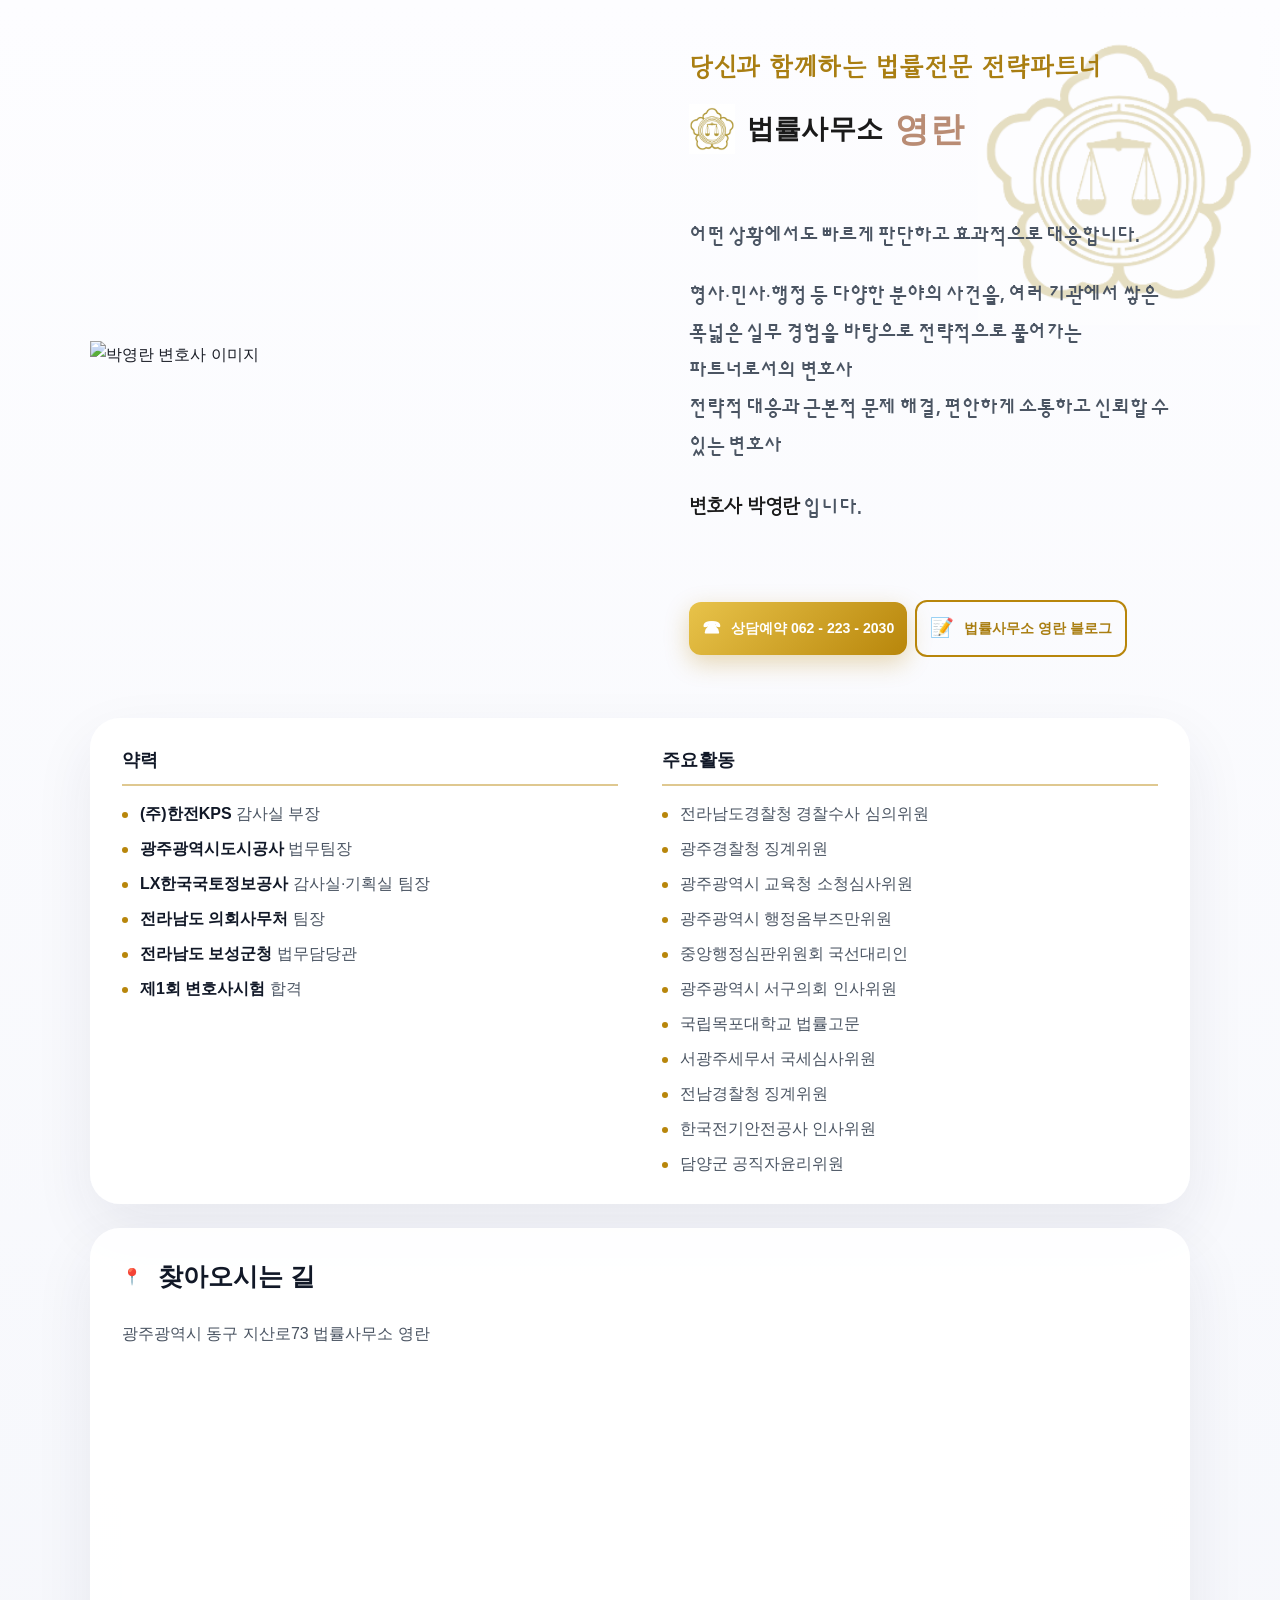
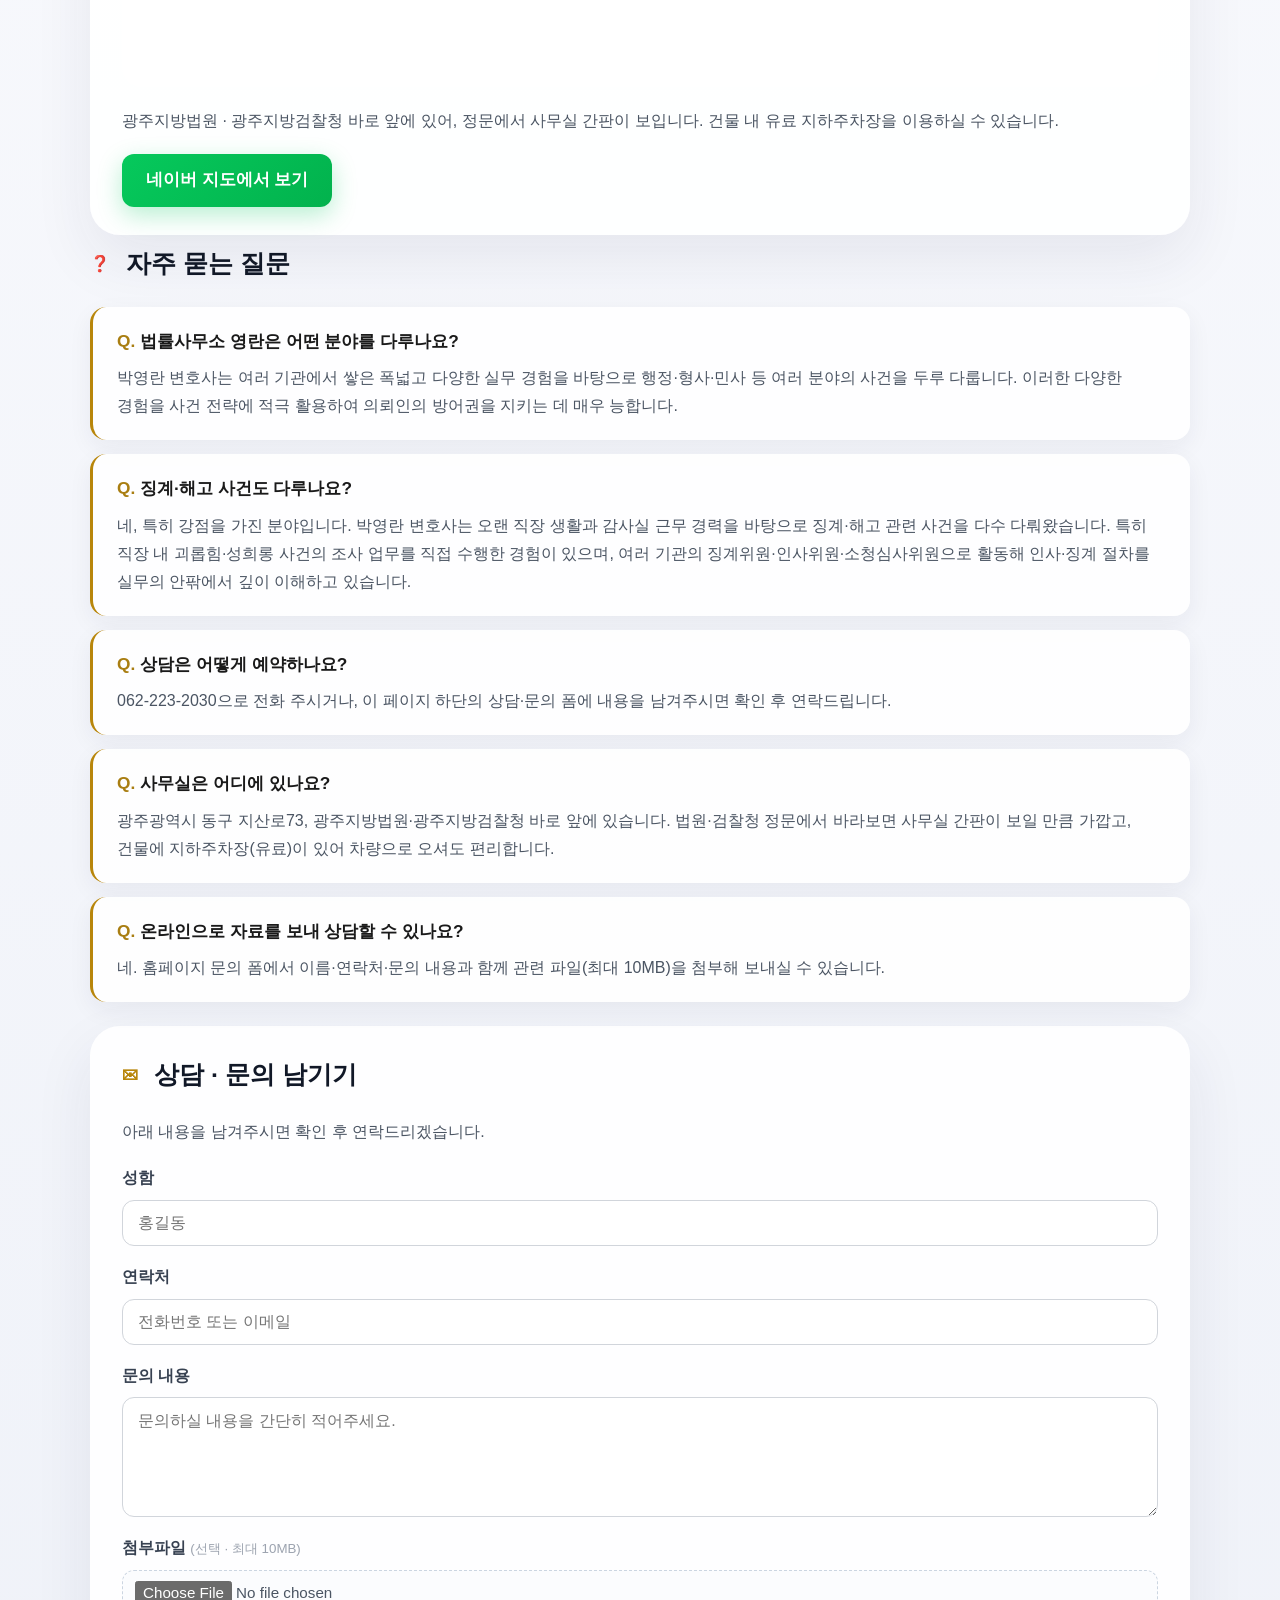
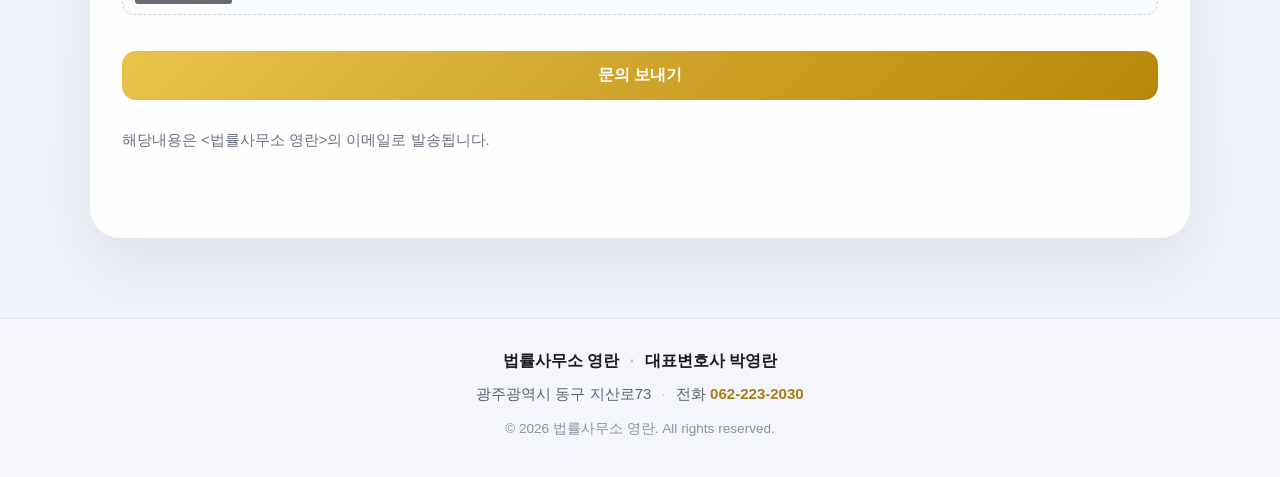
==== commit 7fde8a06: "문의 폼에 클라우드플레어 Turnstile 스팸 차단 적용 - index.html: Turnstile 스크립트 + 문의 폼에 위젯(Managed 모드) 추가 - api/verify" ====
--- a/index.html
+++ b/index.html
@@ -43,6 +43,9 @@
   <link href="https://fonts.googleapis.com/css2?family=Gowun+Dodum&family=Sunflower:wght@300;500;700&display=swap" rel="stylesheet" />
   <link href="https://cdn.jsdelivr.net/gh/fonts-archive/NanumSquareRound/NanumSquareRound.css" rel="stylesheet" />
   <link rel="stylesheet" href="styles.css" />
+
+  <!-- 클라우드플레어 Turnstile (문의 폼 스팸 로봇 차단) -->
+  <script src="https://challenges.cloudflare.com/turnstile/v0/api.js" async defer></script>
 
   <!-- 구조화 데이터 (검색결과 리치 정보) -->
   <script type="application/ld+json">
@@ -320,6 +323,14 @@
           <label for="attachment">첨부파일 <span class="optional">(선택 · 최대 10MB)</span></label>
           <input type="file" id="attachment" name="attachment" />
         </div>
+        <!-- 스팸 로봇 차단 위젯. 통과하면 cf-turnstile-response 값이 폼에 자동으로 담긴다. -->
+        <div
+          class="cf-turnstile"
+          data-sitekey="0x4AAAAAAEHyT0XNcHye1Pw2"
+          data-theme="light"
+          data-language="ko"
+        ></div>
+
         <button type="submit" id="submitBtn">문의 보내기</button>
         <p class="form-note">해당내용은 &lt;법률사무소 영란&gt;의 이메일로 발송됩니다.</p>
         <p class="form-status" id="formStatus" role="status" aria-live="polite"></p>
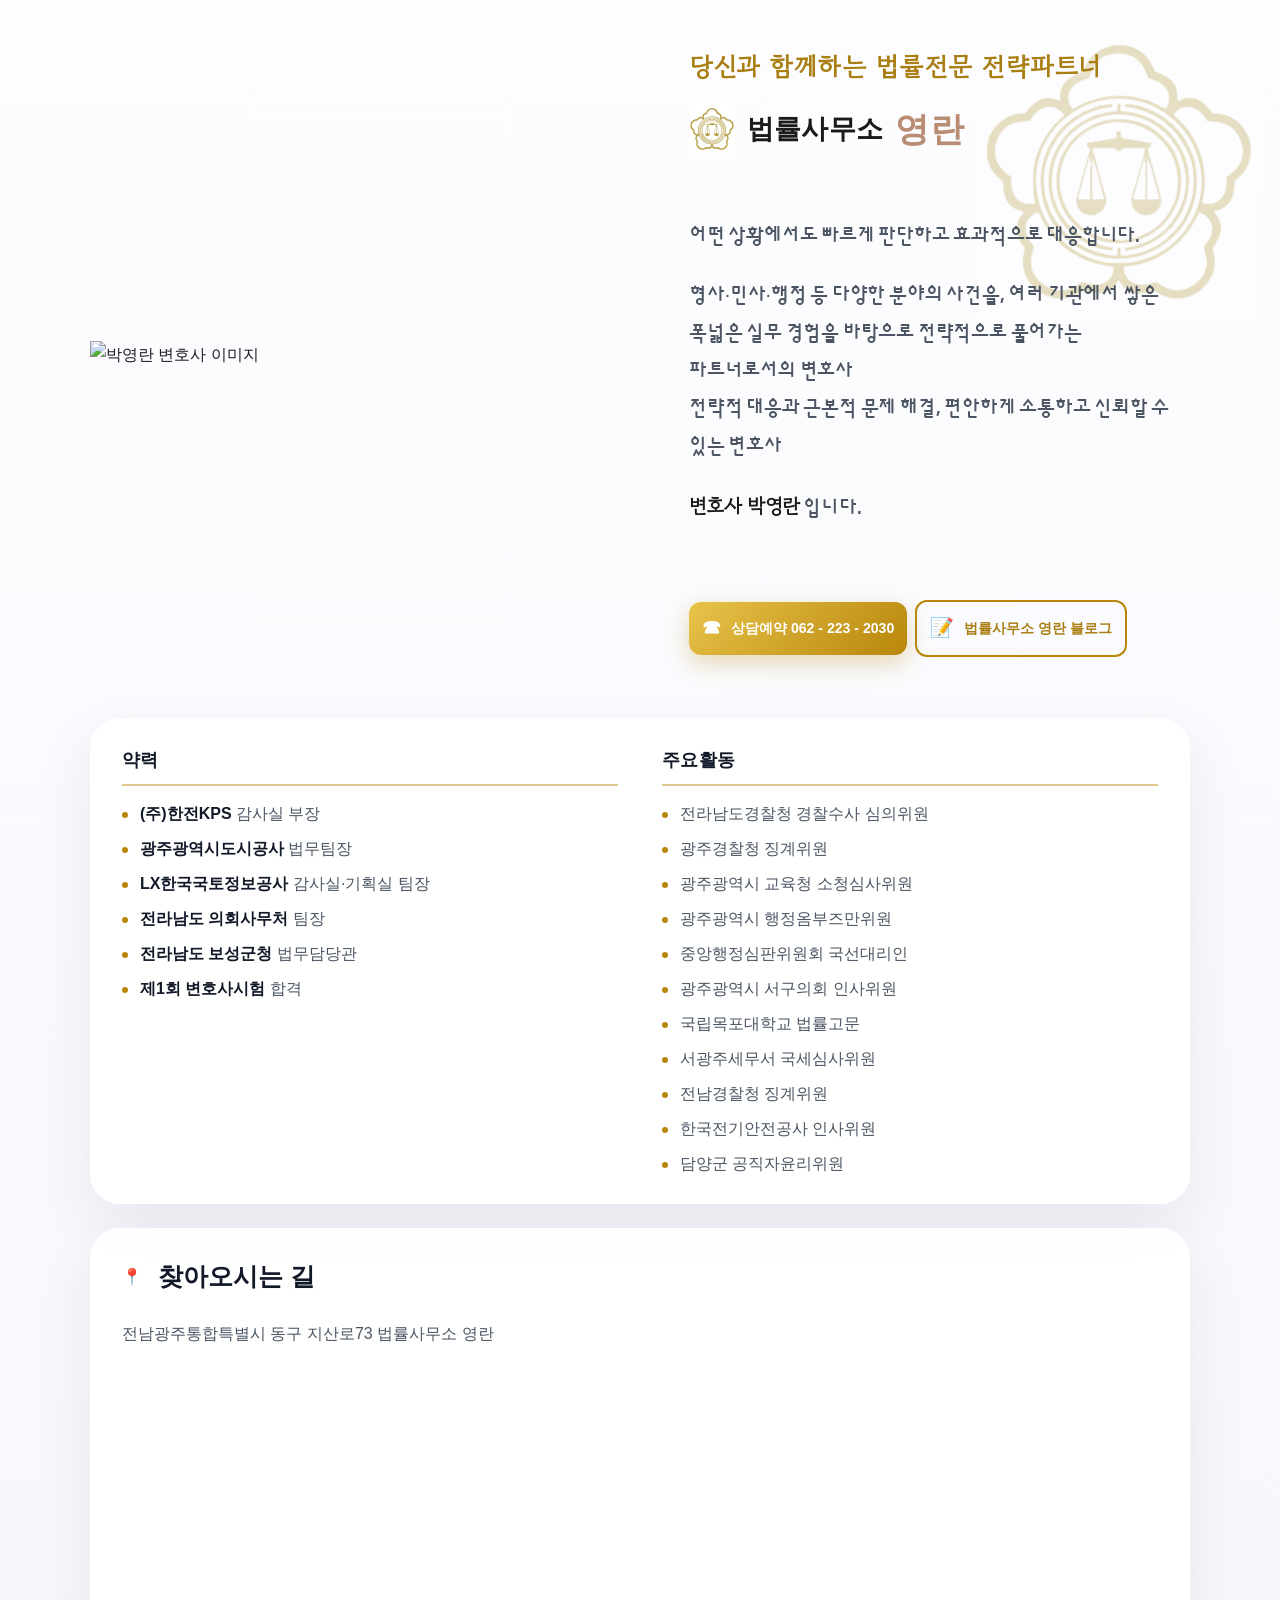
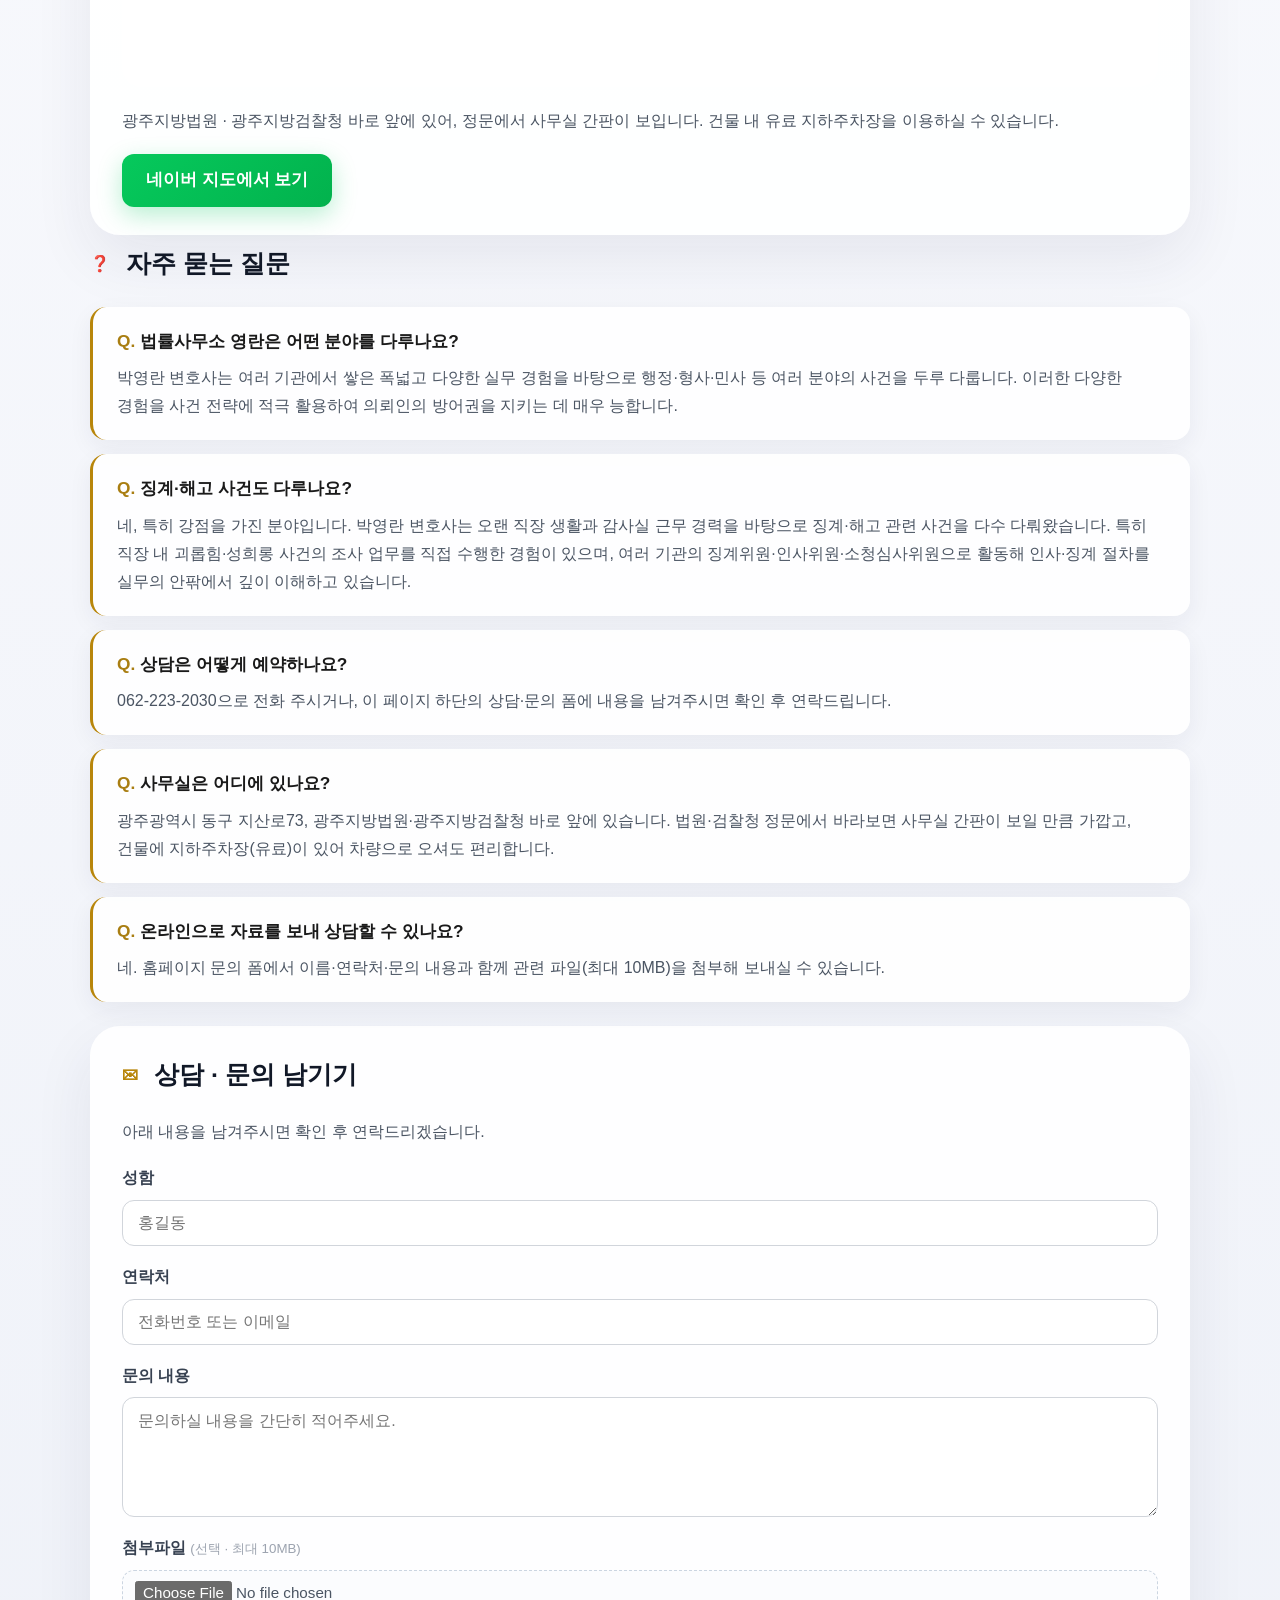
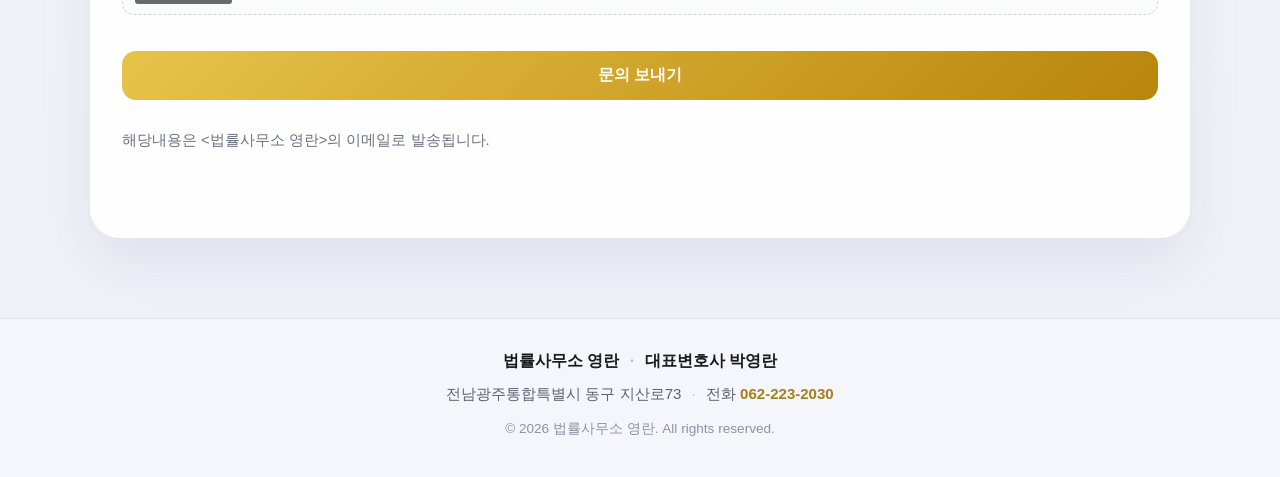
==== commit 7a9748b1: "주소 표기를 전남광주통합특별시로 변경 「전남광주통합특별시 설치를 위한 특별법」(2026.7.1. 시행) 제7조 제1항에 따라 전라남도·광주광역시가 각각 폐지되어 통합특별시가 설치됨" ====
--- a/index.html
+++ b/index.html
@@ -80,10 +80,10 @@
       "@type": "PostalAddress",
       "streetAddress": "지산로73",
       "addressLocality": "동구",
-      "addressRegion": "광주광역시",
+      "addressRegion": "전남광주통합특별시",
       "addressCountry": "KR"
     },
-    "areaServed": "광주광역시",
+    "areaServed": "전남광주통합특별시",
     "sameAs": [
       "https://blog.naver.com/jowangee"
     ]
@@ -223,7 +223,7 @@
         <span>&#128205;</span>
         <h2>찾아오시는 길</h2>
       </div>
-      <p>광주광역시 동구 지산로73 법률사무소 영란</p>
+      <p>전남광주통합특별시 동구 지산로73 법률사무소 영란</p>
       <div class="map-embed">
         <iframe
           src="https://maps.google.com/maps?q=%EA%B4%91%EC%A3%BC%EA%B4%91%EC%97%AD%EC%8B%9C%20%EB%8F%99%EA%B5%AC%20%EC%A7%80%EC%82%B0%EB%A1%9C73&z=17&output=embed"
@@ -342,7 +342,7 @@
     <div class="footer-inner">
       <p class="footer-name">법률사무소 영란 <span class="footer-sep">·</span> 대표변호사 박영란</p>
       <address class="footer-address">
-        광주광역시 동구 지산로73
+        전남광주통합특별시 동구 지산로73
         <span class="footer-sep">·</span>
         전화 <a href="tel:062-223-2030">062-223-2030</a>
       </address>
